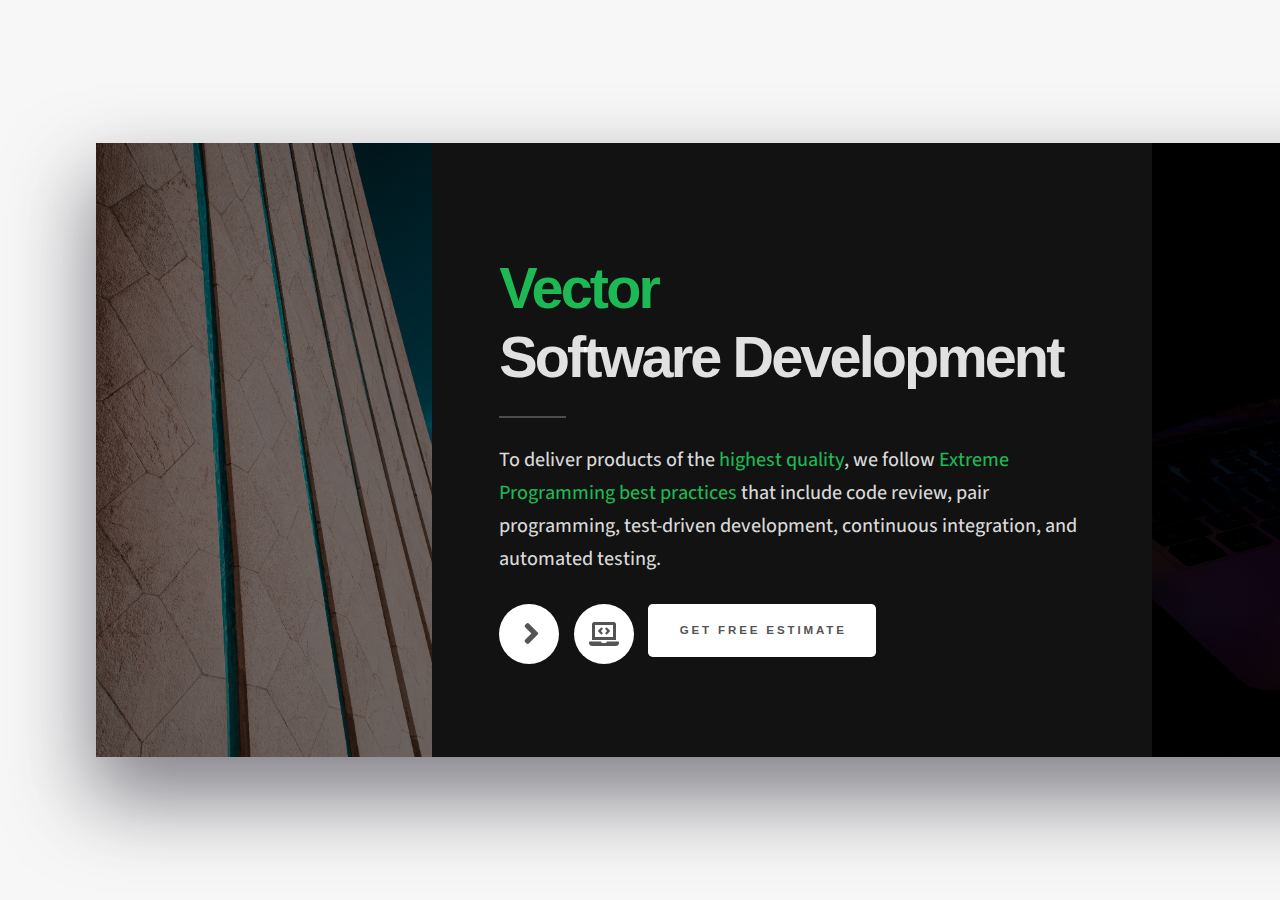
==== index.html @ fbe401bc "logo" ====
<!DOCTYPE html>

<html>
  <head>
    <title id="top">Vector</title>
   
    <meta charset="utf-8" />
    <meta
      name="viewport"
      content="width=device-width, initial-scale=1, user-scalable=no"
    />
    <link rel="stylesheet" href="assets/css/main.css" />
    <noscript
      ><link rel="stylesheet" href="assets/css/noscript.css"
    /></noscript>
  <link rel="icon" href="logo.svg" type="image/x-icon">
  </head>
  <body class="is-preload">
    <!-- Page Wrapper -->
    <div id="page-wrapper">
      <!-- Wrapper -->
      <div id="wrapper">
        <!-- Panel (Banner) -->
        <section class="panel banner right">
          <div class="content color0 span-3-75">
            <h1 class="major">
              <span style="color: var(--color-primary)">Vector</br></span>
              Software Development</span>
            </h1>

            <p>
             
      
            
              To deliver products of the
              <span style="color: var(--color-primary)">highest quality</span>,
              we follow
              <span style="color: var(--color-primary)"
                >Extreme Programming best practices</span
              >
              that include code review, pair programming, test-driven
              development, continuous integration, and automated testing.
           
            </p>
            <ul class="actions">
              <li>
                <a
                  href="#first"
                  class="button primary color1 circle icon solid fa-angle-right"
                  >Next</a
                >
              </li>
              <li>
                <a
                  href="#projects"
                  class="button primary color1 circle icon solid fas fa-laptop-code"
                  >works</a
                >
              </li>
              <li>
                <a href="#contact" class="button primary color1 circle"
                  >get free estimate</a
                >
              </li>
            </ul>
          </div>
          <div class="image filtered span-1-75" data-position="25% 25%">
            <img src="images/pic01.jpg" alt="" />
          </div>
        </section>

        <section class="panel spotlight small center">
          <div class="content span-7">
            <h2 class="major">Fast development</h2>
            <p>
              React, with its
              <span style="color: var(--color-primary)"
                >powerful composition model</span
              >, allows us to reuse code for our applications. We create diverse
              and reusable components and assemble existing ones in various
              combinations. This strategy reduces software development time,
              making it
              <span style="color: var(--color-primary)"
                >faster and more affordable </span
              >to release a web application.
            </p>
          </div>
          <div
            class="image filtered tinted darkened"
            data-position="center left"
          >
            <img src="images/pic02.jpg" alt="" />
          </div>
        </section>
        <span id="first"></span>
        <!-- Panel -->
        <section class="panel color1">
          <div class="intro joined">
            <h2 class="major">Custom UI Components & React libraries</h2>
            <p>
              We make the most of React’s component-based structure and reuse
              components where possible. From buttons, checkboxes, and dropdown
              menus to libraries and root components, we build React libraries
              and UI components for faster development and easier codebase
              maintenance.
            </p>
          </div>
          <div class="inner">
            <ul class="grid-icons three connected">
              <li>
                <span class="icon fa-gem"
                  ><span class="label">Lorem</span></span
                >
              </li>
              <li>
                <span class="icon solid fa-camera-retro"
                  ><span class="label">Ipsum</span></span
                >
              </li>
              <li>
                <span class="icon solid fa-cog"
                  ><span class="label">Dolor</span></span
                >
              </li>
              <li>
                <span class="icon solid fa-paper-plane"
                  ><span class="label">Sit</span></span
                >
              </li>
              <li>
                <span class="icon solid fa-chart-bar"
                  ><span class="label">Amet</span></span
                >
              </li>
              <li>
                <span class="icon solid fa-code"
                  ><span class="label">Nullam</span></span
                >
              </li>
            </ul>
          </div>
        </section>
        <!-- Panel (Spotlight) -->
        <section class="panel spotlight medium center">
          <div class="content span-7">
            <h2 class="major">Maintenance and customization</h2>
            <p>
              React is one of the
              <span style="color: var(--color-primary)"
                >best frontend tools for building web user interfaces</span
              >. It has a component-based architecture, which means we can reuse
              code and create component libraries.
              <span style="color: var(--color-primary)"
                >This saves significant time and money on web development.</span
              >
            </p>
          </div>
          <div
            class="image filtered tinted darkened"
            data-position="bottom right"
          >
            <img src="images/pic03.jpg" alt="" />
          </div>
        </section>
        <!-- Panel -->
        <section class="panel" id="projects">
          <div class="intro color2">
            <h2 class="major">Recent Work</h2>
            <p>
              With years of experience as a React development agency, we can say
              that React is the best way to develop big and fast web apps. React
              allows for creating interactive UIs,
              <span style="color: var(--color-primary)"
                >smoothly updating components</span
              >, developing new features without rewriting existing code, and
              <span style="color: var(--color-primary)">
                efficiently dealing with SEO</span
              >
              thanks to server-side rendering.
            </p>
          </div>
          <div class="gallery">
            <a
            href="/projectES.html"

              class="image filtered  span-2-5"
              data-position="top"
              style="border:solid 1px var(--color-primary)"
              ><img src="images/gallery/fulls/elec1.png" alt=""
            /></a>
            <a
            href="/projectNA.html"

              class="image filtered span-2-5"
              data-position="right"
              style="border:solid 1px var(--color-primary)"
              ><img src="images/gallery/fulls/nadlan1.png" alt=""
            /></a>
            <a
              href="/projectFW.html"
              class="image filtered span-2-5"
              data-position="left"
              style="border:solid 1px var(--color-primary)"

              ><img src="images/gallery/fulls/fastway2.png" alt=""
            /></a>
            <a
            href="/projectSG.html"
              class="image filtered  span-2-5"
              data-position="center"
              style="border:solid 1px var(--color-primary)"

              ><img src="images/gallery/fulls/sadgroup1.png" alt=""
            /></a>
          </div>
        </section>

        <!-- Panel -->
        <section class="panel color4-alt" id="contact">
          <div class="intro color4">
            <h2 class="major">Contact</h2>
            <p>
              Are you looking for a team to upgrade your app? Or do you need
              extensive maintenance, support, and consulting services?
              <span style="color: var(--color-primary)"
                >We can help you in either case</span
              >, we provide affordable maintenance, so you can count on ongoing
              support, enhancements, upgrades, and technical improvements to
              your product. All our clients receive support services after the
              first release.
            </p>
          </div>
          <div class="inner columns divided">
            <div class="span-3-25">
              <form action="https://formsubmit.co/vector.development@protonmail.com"
              method="POST">
                <div class="fields">
                  <div class="field half">
                    <label for="name">Name</label>
                    <input type="text" name="name" id="name" />
                  </div>
                  <div class="field half">
                    <label for="email">Email</label>
                    <input type="email" name="email" id="email" />
                  </div>
                  <div class="field half">
                    <label for="phone">Phone / WhatsApp / Telegram Number(optional)</label>
                    <input type="text" name="phone" id="phone" />
                  </div>
                  <div class="field">
                    <label for="message">Tell us about your project</label>
                    <textarea name="message" id="message" rows="4"></textarea>
                  </div>
                </div>
                <ul class="actions">
                  <li>
                    <input
                      type="submit"
                      value="Send Message"
                      class="button primary"
                    />
                  </li>
                </ul>
              </form>
            </div>
            <div class="span-1-5">
              <ul class="contact-icons color1">
                <li class="icon brands fa-twitter">
                  <a href="#">@vectorSD-tld</a>
                </li>
                <li class="icon brands fa-facebook-f">
                  <a href="#">facebook.com/vectorSD</a>
                </li>
                <li class="icon brands fa-snapchat-ghost">
                  <a href="#">@vectorSD-tld</a>
                </li>
                <li class="icon brands fa-instagram">
                  <a href="#">@vectorSD-tld</a>
                </li>
                <li class="icon brands fa-medium-m">
                  <a href="#">medium.com/vectorSD</a>
                </li>
              </ul>
            </div>
          </div>
        </section>

        <!-- Copyright -->
        <div class="copyright">&copy; Vector Design: <a href="/">VSD</a>.</div>

        <a
          href="#top"
          id="go-to-top-btn"
          style="margin: auto 20px"
          class="button primary color1 circle icon solid fas fa-fast-backward"
          >UP</a
        >
      </div>
    </div>

    <!-- Scripts -->
    <script type="text/javascript" src=
    "https://translate.google.com/translate_a/element.js?
          cb=googleTranslateElementInit">
      </script> 
    <script src="assets/js/jquery.min.js"></script>
    <script src="assets/js/browser.min.js"></script>
    <script src="assets/js/breakpoints.min.js"></script>
    <script src="assets/js/main.js"></script>
    
 
  </body>
</html>
---- assets/css/main.css ----
@import url(fontawesome-all.min.css);
@import url("https://fonts.googleapis.com/css?family=Source+Sans+Pro:300,400,300i,400i");

/* COLOR SCHEME */
:root {
  /* ORIGINAL COLORS
  --color-primary: #e1b7b4;
  --color-secondary: #726193;
  --color-accent-1: #e37b7c;
  --color-accent-2: #353865;
  --color-accent-3: #ffd900;
  --color-accent-4: #323459;
  --color-white: rgb(247, 247, 247);
  --color-dark: #2e2b37; */

  --color-primary: rgb(29, 185, 84);
  --color-secondary: rgb(84, 84, 84);
  --color-accent-1: rgb(33, 33, 33);
  --color-accent-2: #1db954;
  --color-accent-3: #000000;
  --color-accent-4: rgb(83, 83, 83);
  --color-white: rgb(247, 247, 247);
  --color-dark: #121212;

  /* --color-bright: rgb(247, 247, 247); */
  /* --color-light-bright: rgb(247, 247, 247); */

  /* --color-light-dark: rgb(122, 122, 122); */
  /* --color-black: #222; */

  /* --font-family: "Slabo 27px", serif; */
}

html,
body,
div,
span,
applet,
object,
iframe,
h1,
h2,
h3,
h4,
h5,
h6,
p,
blockquote,
pre,
a,
abbr,
acronym,
address,
big,
cite,
code,
del,
dfn,
em,
img,
ins,
kbd,
q,
s,
samp,
small,
strike,
strong,
sub,
sup,
tt,
var,
b,
u,
i,
center,
dl,
dt,
dd,
ol,
ul,
li,
fieldset,
form,
label,
legend,
table,
caption,
tbody,
tfoot,
thead,
tr,
th,
td,
article,
aside,
canvas,
details,
embed,
figure,
figcaption,
footer,
header,
hgroup,
menu,
nav,
output,
ruby,
section,
summary,
time,
mark,
audio,
video {
  margin: 0;
  padding: 0;
  border: 0;
  font-size: 10%;
  font: inherit;
  vertical-align: baseline;
}

article,
aside,
details,
figcaption,
figure,
footer,
header,
hgroup,
menu,
nav,
section {
  display: block;
}

body {
  line-height: 1;
}

ol,
ul {
  list-style: none;
}

blockquote,
q {
  quotes: none;
}

blockquote:before,
blockquote:after,
q:before,
q:after {
  content: "";
  content: none;
}

table {
  border-collapse: collapse;
  border-spacing: 0;
}

body {
  -webkit-text-size-adjust: none;
}

mark {
  background-color: transparent;
  color: inherit;
}

input::-moz-focus-inner {
  border: 0;
  padding: 0;
}

input,
select,
textarea {
  -moz-appearance: none;
  -webkit-appearance: none;
  -ms-appearance: none;
  appearance: none;
}

/* Page */

@-moz-keyframes load-spinner {
  0% {
    -moz-transform: rotate(0deg);
    -webkit-transform: rotate(0deg);
    -ms-transform: rotate(0deg);
    transform: rotate(0deg);
  }

  100% {
    -moz-transform: rotate(360deg);
    -webkit-transform: rotate(360deg);
    -ms-transform: rotate(360deg);
    transform: rotate(360deg);
  }
}

@-webkit-keyframes load-spinner {
  0% {
    -moz-transform: rotate(0deg);
    -webkit-transform: rotate(0deg);
    -ms-transform: rotate(0deg);
    transform: rotate(0deg);
  }

  100% {
    -moz-transform: rotate(360deg);
    -webkit-transform: rotate(360deg);
    -ms-transform: rotate(360deg);
    transform: rotate(360deg);
  }
}

@-ms-keyframes load-spinner {
  0% {
    -moz-transform: rotate(0deg);
    -webkit-transform: rotate(0deg);
    -ms-transform: rotate(0deg);
    transform: rotate(0deg);
  }

  100% {
    -moz-transform: rotate(360deg);
    -webkit-transform: rotate(360deg);
    -ms-transform: rotate(360deg);
    transform: rotate(360deg);
  }
}

@keyframes load-spinner {
  0% {
    -moz-transform: rotate(0deg);
    -webkit-transform: rotate(0deg);
    -ms-transform: rotate(0deg);
    transform: rotate(0deg);
  }

  100% {
    -moz-transform: rotate(360deg);
    -webkit-transform: rotate(360deg);
    -ms-transform: rotate(360deg);
    transform: rotate(360deg);
  }
}

@-ms-viewport {
  width: device-width;
}

html {
  width: 100%;
  height: 100%;
}

html {
  box-sizing: border-box;
}

*,
*:before,
*:after {
  box-sizing: inherit;
}

body {
  display: -moz-flex;
  display: -webkit-flex;
  display: -ms-flex;
  display: flex;
  -moz-align-items: center;
  -webkit-align-items: center;
  -ms-align-items: center;
  align-items: center;
  -moz-justify-content: -moz-flex-start;
  -webkit-justify-content: -webkit-flex-start;
  -ms-justify-content: -ms-flex-start;
  justify-content: flex-start;
  -ms-overflow-style: scrollbar;
  width: 100%;
  height: 100%;
  min-height: 30rem;
  overflow: hidden;
}

body:before {
  -moz-animation: load-spinner 1s infinite linear;
  -webkit-animation: load-spinner 1s infinite linear;
  -ms-animation: load-spinner 1s infinite linear;
  animation: load-spinner 1s infinite linear;
  -moz-transition: opacity 0.25s ease;
  -webkit-transition: opacity 0.25s ease;
  -ms-transition: opacity 0.25s ease;
  transition: opacity 0.25s ease;
  -moz-transition-delay: 0s;
  -webkit-transition-delay: 0s;
  -ms-transition-delay: 0s;
  transition-delay: 0s;
  pointer-events: none;
  content: "";
  display: block;
  position: absolute;
  top: 50%;
  left: 50%;
  width: 4rem;
  height: 4rem;
  margin: -2rem 0 0 -2rem;
  background-image: url("data:image/svg+xml;charset=utf8,%3Csvg xmlns='http://www.w3.org/2000/svg' xmlns:xlink='http://www.w3.org/1999/xlink' width='96px' height='96px' viewBox='0 0 96 96' zoomAndPan='disable'%3E%3Cstyle%3Ecircle %7Bfill: transparent%3B stroke: %232e2b37%3B stroke-width: 1.5px%3B %7D%3C/style%3E%3Cdefs%3E%3CclipPath id='corner'%3E%3Cpolygon points='0,0 48,0 48,48 96,48 96,96 0,96' /%3E%3C/clipPath%3E%3C/defs%3E%3Cg clip-path='url(%23corner)'%3E%3Ccircle cx='48' cy='48' r='32'/%3E%3C/g%3E%3C/svg%3E");
  background-position: center;
  background-repeat: no-repeat;
  background-size: 4rem;
  opacity: 0;
}

body:after {
  pointer-events: none;
  content: "";
  display: block;
  position: fixed;
  top: 0;
  left: 0;
  width: 100%;
  height: 100%;
  z-index: -1;
  background-attachment: fixed;
  /* background: linear-gradient(#f9f9fa, #ffffff); */
  background: linear-gradient(var(--color-white), var(--color-white));
  background-size: cover;
}

body.is-preload *,
body.is-preload *:before,
body.is-preload *:after {
  -moz-animation: none !important;
  -webkit-animation: none !important;
  -ms-animation: none !important;
  animation: none !important;
  -moz-transition: none !important;
  -webkit-transition: none !important;
  -ms-transition: none !important;
  transition: none !important;
}

body.is-preload:before {
  -moz-transition: opacity 1s ease;
  -webkit-transition: opacity 1s ease;
  -ms-transition: opacity 1s ease;
  transition: opacity 1s ease;
  -moz-transition-delay: 0.75s;
  -webkit-transition-delay: 0.75s;
  -ms-transition-delay: 0.75s;
  transition-delay: 0.75s;
  opacity: 0.25;
}

@media screen and (max-width: 736px) {
  html {
    height: auto;
  }

  body {
    height: auto;
    overflow-x: hidden;
    overflow-y: auto;
  }
}

@media screen and (max-width: 480px) {
  html,
  body {
    min-width: 320px;
  }
}

/* Typography */

html {
  font-size: 18pt;
  font-size: 1vmax;
}

@media screen and (max-width: 1680px) {
  html {
    font-size: 12pt;
    font-size: 1.1vmax;
  }
}

@media screen and (max-width: 1280px) {
  html {
    font-size: 11pt;
    font-size: 1.5vmax;
  }
}

body,
input,
select,
textarea {
  color: rgba(255, 255, 255, 0.85);
  font-family: "Source Sans Pro", Helvetica, sans-serif;
  font-size: 1.05rem;
  font-weight: 450;
  line-height: 1.65;
}

a {
  -moz-transition: color 0.2s ease-in-out, border-bottom-color 0.2s ease-in-out;
  -webkit-transition: color 0.2s ease-in-out,
    border-bottom-color 0.2s ease-in-out;
  -ms-transition: color 0.2s ease-in-out, border-bottom-color 0.2s ease-in-out;
  transition: color 0.2s ease-in-out, border-bottom-color 0.2s ease-in-out;
  color: inherit;
  border-bottom: dotted 1px;
  text-decoration: none;
}

a:hover {
  border-bottom-color: transparent;
  color: var(--color-primary);
}

strong,
b {
  color: rgba(255, 255, 255, 0.875);
  font-weight: 400;
}

em,
i {
  font-style: italic;
}

p {
  margin: 0 0 1.5rem 0;
}

body.is-ie p {
  width: 100%;
}

h1,
h2,
h3,
h4,
h5,
h6 {
  color: rgba(255, 255, 255, 0.875);
  font-family: Arial, Helvetica, sans-serif;
  font-weight: 700;
  line-height: 1.3;
  margin: 0 0 0.75rem 0;
  letter-spacing: -0.05em;
}

h1 a,
h2 a,
h3 a,
h4 a,
h5 a,
h6 a {
  color: inherit;
  text-decoration: none;
}

h1.major,
h2.major,
h3.major {
  position: relative;
}

h1.major:after,
h2.major:after,
h3.major:after {
  content: "";
  position: absolute;
  left: 0;
  width: 3.5rem;
  height: 0.1rem;
  background-color: rgba(255, 255, 255, 0.25);
}

h1 {
  font-size: 3rem;
  line-height: 1.2;
}

h1.major {
  margin: 0 0 2.625rem 0;
}

h1.major:after {
  bottom: -1.325rem;
}

h2 {
  font-size: 1.75rem;
  line-height: 1.2;
}

h2.major {
  margin: 0 0 1.9875rem 0;
}

h2.major:after {
  bottom: -1.2rem;
}

h3 {
  font-size: 1.325rem;
}

h3.major {
  margin: 0 0 1.875rem 0;
}

h3.major:after {
  bottom: -0.75rem;
}

h4 {
  font-size: 1rem;
}

h5 {
  font-size: 0.9rem;
}

h6 {
  font-size: 0.7rem;
}

sub {
  font-size: 0.8rem;
  position: relative;
  top: 0.5rem;
}

sup {
  font-size: 0.8rem;
  position: relative;
  top: -0.5rem;
}

blockquote {
  border-left: solid 0.25rem rgba(255, 255, 255, 0.25);
  font-style: italic;
  margin: 0 0 1.5rem 0;
  padding: 0.375rem 0 0.375rem 1.5rem;
}

code {
  background: rgba(255, 255, 255, 0.075);
  border-radius: 0.25rem;
  font-family: "Courier New", monospace;
  font-size: 0.8rem;
  margin: 0 0.25rem;
  padding: 0.25rem 0.65rem;
}

pre {
  -webkit-overflow-scrolling: touch;
  font-family: "Courier New", monospace;
  font-size: 0.8rem;
  margin: 0 0 1.5rem 0;
  white-space: pre-wrap;
}

pre code {
  display: block;
  line-height: 1.625;
  padding: 1rem 1.5rem;
  overflow-x: auto;
  margin: 0;
}

hr {
  border: 0;
  border-bottom: solid 2px rgba(255, 255, 255, 0.25);
  margin: 1.875rem 0;
}

.align-left {
  text-align: left;
}

.align-center {
  text-align: center;
}

.align-right {
  text-align: right;
}

@media screen and (max-width: 736px) {
  html {
    font-size: 12pt;
  }

  h1 {
    font-size: 2.25rem;
    line-height: 1.2;
  }

  h1.major {
    margin: 0 0 2.625rem 0;
  }

  h1.major:after {
    bottom: -1.325rem;
  }

  h2 {
    font-size: 1.5rem;
    line-height: 1.2;
  }

  h2.major {
    margin: 0 0 1.9875rem 0;
  }

  h2.major:after {
    bottom: -1.2rem;
  }

  h3 {
    font-size: 1rem;
  }

  h3.major {
    margin: 0 0 1.875rem 0;
  }

  h3.major:after {
    bottom: -0.75rem;
  }

  h4 {
    font-size: 1rem;
  }

  h5 {
    font-size: 0.9rem;
  }

  h6 {
    font-size: 0.7rem;
  }

  h1 br,
  h2 br,
  h3 br,
  h4 br,
  h5 br,
  h6 br {
    display: none;
  }
}

@media screen and (max-width: 360px) {
  html {
    font-size: 11pt;
  }
}

/* Form */

form {
  margin: 0 0 1.5rem 0;
}

form > :last-child {
  margin-bottom: 0;
}

form > .fields {
  display: -moz-flex;
  display: -webkit-flex;
  display: -ms-flex;
  display: flex;
  -moz-flex-wrap: wrap;
  -webkit-flex-wrap: wrap;
  -ms-flex-wrap: wrap;
  flex-wrap: wrap;
  width: calc(100% + 3rem);
  margin: -1.5rem 0 1.5rem -1.5rem;
}

form > .fields > .field {
  -moz-flex-grow: 0;
  -webkit-flex-grow: 0;
  -ms-flex-grow: 0;
  flex-grow: 0;
  -moz-flex-shrink: 0;
  -webkit-flex-shrink: 0;
  -ms-flex-shrink: 0;
  flex-shrink: 0;
  padding: 1.5rem 0 0 1.5rem;
  width: calc(100% - 1.5rem);
}

form > .fields > .field.half {
  width: calc(50% - 0.75rem);
}

form > .fields > .field.third {
  width: calc(100% / 3 - 0.5rem);
}

form > .fields > .field.quarter {
  width: calc(25% - 0.375rem);
}

@media screen and (max-width: 736px) {
  form > .fields {
    width: calc(100% + 2.25rem);
    margin: -1.125rem 0 1.5rem -1.125rem;
  }

  form > .fields > .field {
    padding: 1.125rem 0 0 1.125rem;
    width: calc(100% - 1.125rem);
  }

  form > .fields > .field.half {
    width: calc(100% - 1.125rem);
  }

  form > .fields > .field.third {
    width: calc(100% - 1.125rem);
  }

  form > .fields > .field.quarter {
    width: calc(100% - 1.125rem);
  }
}

label {
  color: rgba(255, 255, 255, 0.875);
  display: block;
  font-family: Arial, Helvetica, sans-serif;
  font-size: 0.8rem;
  font-weight: 700;
  margin: 0 0 0.4875rem 0;
}

input[type="text"],
input[type="password"],
input[type="email"],
input[type="tel"],
select,
textarea {
  -moz-appearance: none;
  -webkit-appearance: none;
  -ms-appearance: none;
  appearance: none;
  background: transparent;
  border: solid 2px rgba(255, 255, 255, 0.25);
  border-radius: 0.25rem;
  color: inherit;
  display: block;
  outline: 0;
  padding: 0 0.75rem;
  text-decoration: none;
  width: 100%;
}

input[type="text"]:invalid,
input[type="password"]:invalid,
input[type="email"]:invalid,
input[type="tel"]:invalid,
select:invalid,
textarea:invalid {
  box-shadow: none;
}

input[type="text"]:focus,
input[type="password"]:focus,
input[type="email"]:focus,
input[type="tel"]:focus,
select:focus,
textarea:focus {
  border-color: var(--color-primary);
}

option {
  background-color: rgba(255, 255, 255, 0.875);
  color: var(--color-dark);
}

select {
  background-image: url("data:image/svg+xml;charset=utf8,%3Csvg xmlns='http://www.w3.org/2000/svg' width='40' height='40' preserveAspectRatio='none' viewBox='0 0 40 40'%3E%3Cpath d='M9.4,12.3l10.4,10.4l10.4-10.4c0.2-0.2,0.5-0.4,0.9-0.4c0.3,0,0.6,0.1,0.9,0.4l3.3,3.3c0.2,0.2,0.4,0.5,0.4,0.9 c0,0.4-0.1,0.6-0.4,0.9L20.7,31.9c-0.2,0.2-0.5,0.4-0.9,0.4c-0.3,0-0.6-0.1-0.9-0.4L4.3,17.3c-0.2-0.2-0.4-0.5-0.4-0.9 c0-0.4,0.1-0.6,0.4-0.9l3.3-3.3c0.2-0.2,0.5-0.4,0.9-0.4S9.1,12.1,9.4,12.3z' fill='rgba(255, 255, 255, 0.25)' /%3E%3C/svg%3E");
  background-size: 1.25rem;
  background-repeat: no-repeat;
  background-position: calc(100% - 1rem) center;
  height: 2.5rem;
  padding-right: 2.5rem;
  text-overflow: ellipsis;
}

select option {
  color: rgba(255, 255, 255, 0.875);
  background: var(--color-dark);
}

select:focus::-ms-value {
  background-color: transparent;
}

select::-ms-expand {
  display: none;
}

input[type="text"],
input[type="password"],
input[type="email"],
select {
  height: 2.5rem;
}

textarea {
  padding: 0.75rem 1rem;
}

input[type="checkbox"],
input[type="radio"] {
  -moz-appearance: none;
  -webkit-appearance: none;
  -ms-appearance: none;
  appearance: none;
  display: block;
  float: left;
  margin-right: -2rem;
  opacity: 0;
  width: 1rem;
  z-index: -1;
}

input[type="checkbox"] + label,
input[type="radio"] + label {
  text-decoration: none;
  position: relative;
  color: rgba(255, 255, 255, 0.75);
  cursor: pointer;
  display: inline-block;
  font-size: 1rem;
  font-weight: 300;
  margin-bottom: 0;
  padding-left: 2.5rem;
  padding-right: 1rem;
}

input[type="checkbox"] + label:before,
input[type="radio"] + label:before {
  -moz-osx-font-smoothing: grayscale;
  -webkit-font-smoothing: antialiased;
  display: inline-block;
  font-style: normal;
  font-variant: normal;
  text-rendering: auto;
  line-height: 1;
  text-transform: none !important;
  font-family: "Font Awesome 5 Free";
  font-weight: 900;
}

input[type="checkbox"] + label:before,
input[type="radio"] + label:before {
  content: "";
  display: inline-block;
  font-size: 0.8rem;
  position: absolute;
  top: 0;
  left: 0;
  width: 1.6875rem;
  height: 1.6875rem;
  line-height: 1.6875rem;
  background: rgba(255, 255, 255, 0.075);
  border: solid 1px rgba(255, 255, 255, 0.25);
  border-radius: 0.25rem;
  color: var(--color-dark);
  text-align: center;
}

body.is-ie input[type="checkbox"] + label:before,
body.is-ie input[type="radio"] + label:before {
  line-height: 1.5;
}

input[type="checkbox"]:checked + label:before,
input[type="radio"]:checked + label:before {
  content: "\f00c";
  background: rgba(255, 255, 255, 0.875);
  border-color: rgba(255, 255, 255, 0.875);
}

input[type="checkbox"]:focus + label:before,
input[type="radio"]:focus + label:before {
  border-color: var(--color-primary);
  box-shadow: 0 0 0 1px var(--color-primary);
}

input[type="checkbox"]:focus:checked + label:before,
input[type="radio"]:focus:checked + label:before {
  background: var(--color-primary);
}

input[type="checkbox"].color1 + label:before,
input[type="radio"].color1 + label:before {
  color: var(--color-secondary);
}

input[type="checkbox"].color2 + label:before,
input[type="radio"].color2 + label:before {
  color: var(--color-accent-1);
}

input[type="checkbox"].color3 + label:before,
input[type="radio"].color3 + label:before {
  color: var(--color-primary);
}

input[type="checkbox"].color4 + label:before,
input[type="radio"].color4 + label:before {
  color: var(--color-accent-2);
}

input[type="checkbox"] + label:before {
  border-radius: 0.25rem;
}

input[type="radio"] + label:before {
  border-radius: 100%;
}

::-webkit-input-placeholder {
  color: rgba(255, 255, 255, 0.5) !important;
  opacity: 1;
}

:-moz-placeholder {
  color: rgba(255, 255, 255, 0.5) !important;
  opacity: 1;
}

::-moz-placeholder {
  color: rgba(255, 255, 255, 0.5) !important;
  opacity: 1;
}

:-ms-input-placeholder {
  color: rgba(255, 255, 255, 0.5) !important;
  opacity: 1;
}

/* Icon */

.icon {
  text-decoration: none;
  position: relative;
  border-bottom: none;
}

.icon:before {
  -moz-osx-font-smoothing: grayscale;
  -webkit-font-smoothing: antialiased;
  display: inline-block;
  font-style: normal;
  font-variant: normal;
  text-rendering: auto;
  line-height: 1;
  text-transform: none !important;
  font-family: "Font Awesome 5 Free";
  font-weight: 400;
}

.icon > .label {
  display: none;
}

.icon:before {
  line-height: inherit;
}

.icon.solid:before {
  font-weight: 900;
}

.icon.brands:before {
  font-family: "Font Awesome 5 Brands";
}

/* Image */

.image {
  display: inline-block;
  position: relative;
  border: 0;
}

.image.filtered:after {
  background: linear-gradient(
    45deg,
    rgba(0, 0, 0, 0.55) 25%,
    rgba(0, 0, 0, 0.55) 50%,
    rgba(0, 0, 0, 0.55)
  );
  pointer-events: none;
  content: "";
  position: absolute;
  top: 0;
  left: 0;
  width: 100%;
  height: 100%;
  opacity: 1;
  z-index: 1;
}

.image.filtered.tinted:after {
  background: linear-gradient(
    45deg,
    rgba(0, 0, 0, 0.9) 25%,
    rgba(0, 0, 0, 0.9) 50%,
    rgba(0, 0, 0, 0.9)
  );
}
.image.light-darkened :after {
  background: linear-gradient(
    45deg,
    rgba(0, 0, 0, 0.9) 25%,
    rgba(0, 0, 0, 0.9) 50%,
    rgba(0, 0, 0, 0.9)
  );
}

.image[data-position] img {
  -moz-object-fit: cover;
  -webkit-object-fit: cover;
  -ms-object-fit: cover;
  object-fit: cover;
  display: block;
  position: absolute;
  top: 0;
  left: 0;
  width: 100%;
  height: 100%;
}

.image[data-position="top left"] img {
  -moz-object-position: top left;
  -webkit-object-position: top left;
  -ms-object-position: top left;
  object-position: top left;
}

.image[data-position="top"] img {
  -moz-object-position: top;
  -webkit-object-position: top;
  -ms-object-position: top;
  object-position: top;
}

.image[data-position="top right"] img {
  -moz-object-position: top right;
  -webkit-object-position: top right;
  -ms-object-position: top right;
  object-position: top right;
}

.image[data-position="right"] img {
  -moz-object-position: right;
  -webkit-object-position: right;
  -ms-object-position: right;
  object-position: right;
}

.image[data-position="bottom right"] img {
  -moz-object-position: bottom right;
  -webkit-object-position: bottom right;
  -ms-object-position: bottom right;
  object-position: bottom right;
}

.image[data-position="bottom"] img {
  -moz-object-position: bottom;
  -webkit-object-position: bottom;
  -ms-object-position: bottom;
  object-position: bottom;
}

.image[data-position="bottom left"] img {
  -moz-object-position: bottom left;
  -webkit-object-position: bottom left;
  -ms-object-position: bottom left;
  object-position: bottom left;
}

.image[data-position="left"] img {
  -moz-object-position: left;
  -webkit-object-position: left;
  -ms-object-position: left;
  object-position: left;
}

.image[data-position="center"] img {
  -moz-object-position: center;
  -webkit-object-position: center;
  -ms-object-position: center;
  object-position: center;
}

.image[data-position="25% 25%"] img {
  -moz-object-position: 25% 25%;
  -webkit-object-position: 25% 25%;
  -ms-object-position: 25% 25%;
  object-position: 25% 25%;
}

.image[data-position="75% 25%"] img {
  -moz-object-position: 75% 25%;
  -webkit-object-position: 75% 25%;
  -ms-object-position: 75% 25%;
  object-position: 75% 25%;
}

.image[data-position="75% 75%"] img {
  -moz-object-position: 75% 75%;
  -webkit-object-position: 75% 75%;
  -ms-object-position: 75% 75%;
  object-position: 75% 75%;
}

.image[data-position="25% 75%"] img {
  -moz-object-position: 25% 75%;
  -webkit-object-position: 25% 75%;
  -ms-object-position: 25% 75%;
  object-position: 25% 75%;
}

.image img {
  display: block;
}

.image.left,
.image.right {
  max-width: 40%;
}

.image.left img,
.image.right img {
  width: 100%;
}

.image.left {
  float: left;
  padding: 0 1.5rem 1rem 0;
  top: 0.25rem;
}

.image.right {
  float: right;
  padding: 0 0 1rem 1.5rem;
  top: 0.25rem;
}

.image.fit {
  display: block;
  margin: 0 0 1.5rem 0;
  width: 100%;
}

.image.fit img {
  width: 100%;
}

.image.main {
  display: block;
  margin: 0 0 2.25rem 0;
  width: 100%;
}

.image.main img {
  width: 100%;
}

/* List */

ol {
  list-style: decimal;
  margin: 0 0 1.5rem 0;
  padding-left: 1.25rem;
}

ol li {
  padding-left: 0.25rem;
}

ul {
  list-style: disc;
  margin: 0 0 1.5rem 0;
  padding-left: 1rem;
}

ul li {
  padding-left: 0.5rem;
}

ul.alt {
  list-style: none;
  padding-left: 0;
}

ul.alt li {
  border-top: solid 1px rgba(255, 255, 255, 0.25);
  padding: 0.5rem 0;
}

ul.alt li:first-child {
  border-top: 0;
  padding-top: 0;
}

dl {
  margin: 0 0 1.5rem 0;
}

dl dt {
  display: block;
  font-weight: 400;
  margin: 0 0 0.75rem 0;
}

dl dd {
  margin-left: 1.5rem;
}

/* Actions */

ul.actions {
  display: -moz-flex;
  display: -webkit-flex;
  display: -ms-flex;
  display: flex;
  cursor: default;
  list-style: none;
  margin-left: -0.75rem;
  padding-left: 0;
}

ul.actions li {
  padding: 0 0 0 0.75rem;
  vertical-align: middle;
}

ul.actions.special {
  -moz-justify-content: center;
  -webkit-justify-content: center;
  -ms-justify-content: center;
  justify-content: center;
  width: 100%;
  margin-left: 0;
}

ul.actions.special li:first-child {
  padding-left: 0;
}

ul.actions.stacked {
  -moz-flex-direction: column;
  -webkit-flex-direction: column;
  -ms-flex-direction: column;
  flex-direction: column;
  margin-left: 0;
}

ul.actions.stacked li {
  padding: 0.975rem 0 0 0;
}

ul.actions.stacked li:first-child {
  padding-top: 0;
}

ul.actions.fit {
  width: calc(100% + 0.75rem);
}

ul.actions.fit li {
  -moz-flex-grow: 1;
  -webkit-flex-grow: 1;
  -ms-flex-grow: 1;
  flex-grow: 1;
  -moz-flex-shrink: 1;
  -webkit-flex-shrink: 1;
  -ms-flex-shrink: 1;
  flex-shrink: 1;
  width: 100%;
}

ul.actions.fit li > * {
  width: 100%;
}

ul.actions.fit.stacked {
  width: 100%;
}

/* Icons */

ul.icons {
  cursor: default;
  list-style: none;
  padding-left: 0;
}

ul.icons li {
  display: inline-block;
  padding: 0 1rem 0 0;
}

ul.icons li:last-child {
  padding-right: 0;
}

ul.icons li .icon:before {
  font-size: 1.25em;
}

/* Grid Icons */

ul.grid-icons {
  display: -moz-flex;
  display: -webkit-flex;
  display: -ms-flex;
  display: flex;
  -moz-flex-wrap: wrap;
  -webkit-flex-wrap: wrap;
  -ms-flex-wrap: wrap;
  flex-wrap: wrap;
  -moz-justify-content: center;
  -webkit-justify-content: center;
  -ms-justify-content: center;
  justify-content: center;
  list-style: none;
  margin: 0 0 1.5rem 0;
  padding-left: 0;
}

ul.grid-icons .icon {
  display: block;
  position: relative;
  width: 100%;
  text-align: center;
}

ul.grid-icons .icon:before {
  display: block;
  width: 6rem;
  height: 6rem;
  line-height: 6rem;
  border-radius: 6rem;
  box-shadow: inset 0 0 0 2px rgba(255, 255, 255, 0.25);
  font-size: 2.5rem;
  margin: 0 auto;
  text-align: center;
}

body.is-ie ul.grid-icons .icon:before {
  line-height: 2.375;
}

ul.grid-icons > li {
  -moz-flex-grow: 0;
  -webkit-flex-grow: 0;
  -ms-flex-grow: 0;
  flex-grow: 0;
  -moz-flex-shrink: 0;
  -webkit-flex-shrink: 0;
  -ms-flex-shrink: 0;
  flex-shrink: 0;
  position: relative;
  margin: 1.5rem 0 0 1.5rem;
  padding-left: 0;
}

ul.grid-icons.connected > li:before {
  content: "";
  display: block;
  position: absolute;
  width: 1.5rem;
  height: 2px;
  top: 50%;
  left: -1.5rem;
  background-color: rgba(255, 255, 255, 0.25);
}

ul.grid-icons.connected > li:after {
  content: "";
  display: block;
  position: absolute;
  width: 2px;
  height: 1.5rem;
  top: -1.5rem;
  left: 50%;
  background-color: rgba(255, 255, 255, 0.25);
}

ul.grid-icons.two {
  width: 14rem;
}

ul.grid-icons.two > li:nth-child(-n + 2) {
  margin-top: 0;
}

ul.grid-icons.two > li:nth-child(-n + 2):after {
  display: none;
}

ul.grid-icons.two > li:nth-child(2n - 1) {
  margin-left: 0;
}

ul.grid-icons.two > li:nth-child(2n - 1):before {
  display: none;
}

ul.grid-icons.three {
  width: 21.5rem;
}

ul.grid-icons.three > li:nth-child(-n + 3) {
  margin-top: 0;
}

ul.grid-icons.three > li:nth-child(-n + 3):after {
  display: none;
}

ul.grid-icons.three > li:nth-child(3n - 2) {
  margin-left: 0;
}

ul.grid-icons.three > li:nth-child(3n - 2):before {
  display: none;
}

ul.grid-icons.four {
  width: 29rem;
}

ul.grid-icons.four > li:nth-child(-n + 4) {
  margin-top: 0;
}

ul.grid-icons.four > li:nth-child(-n + 4):after {
  display: none;
}

ul.grid-icons.four > li:nth-child(4n - 3) {
  margin-left: 0;
}

ul.grid-icons.four > li:nth-child(4n - 3):before {
  display: none;
}

@media screen and (max-width: 736px) {
  ul.grid-icons {
    -moz-justify-content: -moz-flex-start;
    -webkit-justify-content: -webkit-flex-start;
    -ms-justify-content: -ms-flex-start;
    justify-content: flex-start;
    width: 100% !important;
    margin: -1rem 0 1.5rem -1rem;
  }

  ul.grid-icons .icon:before {
    width: 4.5rem;
    height: 4.5rem;
    line-height: 4.5rem;
    font-size: 1.75rem;
  }

  ul.grid-icons > li {
    margin: 1rem 0 0 1rem !important;
  }

  ul.grid-icons > li:before {
    display: none !important;
  }

  ul.grid-icons > li:after {
    display: none !important;
  }
}

/* Contact Icons */

ul.contact-icons {
  list-style: none;
  padding-left: 0;
}

ul.contact-icons > li {
  margin: 1.25rem 0 0 0;
  padding-left: 0;
}

ul.contact-icons > li:before {
  display: inline-block;
  width: 2.25rem;
  height: 2.25rem;
  line-height: 2.25rem;
  border-radius: 2.25rem;
  background-color: white;
  color: var(--color-dark);
  cursor: default;
  font-size: 1.125rem;
  margin-right: 1rem;
  text-align: center;
  vertical-align: middle;
}

body.is-ie ul.contact-icons > li:before {
  line-height: 2.125;
}

ul.contact-icons > li a {
  border-bottom: 0;
}

ul.contact-icons.color1 > li:before {
  color: var(--color-secondary);
}

ul.contact-icons.color2 > li:before {
  color: var(--color-accent-1);
}

ul.contact-icons.color3 > li:before {
  color: var(--color-primary);
}

ul.contact-icons.color4 > li:before {
  color: var(--color-accent-2);
}

/* Table */

.table-wrapper {
  -webkit-overflow-scrolling: touch;
  overflow-x: auto;
}

table {
  margin: 0 0 1.5rem 0;
  width: 100%;
}

table tbody tr {
  border: solid 1px rgba(255, 255, 255, 0.25);
  border-left: 0;
  border-right: 0;
}

table tbody tr:nth-child(2n + 1) {
  background-color: rgba(255, 255, 255, 0.075);
}

table td {
  padding: 0.75rem 0.75rem;
}

table th {
  color: rgba(255, 255, 255, 0.875);
  font-size: 0.9rem;
  font-weight: 400;
  padding: 0 0.75rem 0.75rem 0.75rem;
  text-align: left;
}

table thead {
  border-bottom: solid 2px rgba(255, 255, 255, 0.25);
}

table tfoot {
  border-top: solid 2px rgba(255, 255, 255, 0.25);
}

table.alt {
  border-collapse: separate;
}

table.alt tbody tr td {
  border: solid 1px rgba(255, 255, 255, 0.25);
  border-left-width: 0;
  border-top-width: 0;
}

table.alt tbody tr td:first-child {
  border-left-width: 1px;
}

table.alt tbody tr:first-child td {
  border-top-width: 1px;
}

table.alt thead {
  border-bottom: 0;
}

table.alt tfoot {
  border-top: 0;
}

/* Button */

input[type="submit"],
input[type="reset"],
input[type="button"],
button,
.button {
  -moz-appearance: none;
  -webkit-appearance: none;
  -ms-appearance: none;
  appearance: none;
  -moz-transition: background-color 0.2s ease-in-out,
    box-shadow 0.2s ease-in-out, color 0.2s ease-in-out;
  -webkit-transition: background-color 0.2s ease-in-out,
    box-shadow 0.2s ease-in-out, color 0.2s ease-in-out;
  -ms-transition: background-color 0.2s ease-in-out, box-shadow 0.2s ease-in-out,
    color 0.2s ease-in-out;
  transition: background-color 0.2s ease-in-out, box-shadow 0.2s ease-in-out,
    color 0.2s ease-in-out;
  background-color: transparent;
  border: 0;
  border-radius: 0.25rem;
  box-shadow: inset 0 0 0 2px rgba(255, 255, 255, 0.25);
  color: rgba(255, 255, 255, 0.875) !important;
  cursor: pointer;
  display: inline-block;
  font-family: Helvetica, sans-serif;
  font-size: 0.6rem;
  font-weight: 700;
  height: 2.75rem;
  letter-spacing: 0.15rem;
  line-height: 2.75rem;
  padding: 0 1.5rem 0 1.65rem;
  text-align: center;
  text-decoration: none;
  text-transform: uppercase;
  white-space: nowrap;
}

input[type="submit"]:hover,
input[type="reset"]:hover,
input[type="button"]:hover,
button:hover,
.button:hover {
  box-shadow: inset 0 0 0 2px var(--color-primary);
  color: var(--color-primary) !important;
}

input[type="submit"]:active,
input[type="reset"]:active,
input[type="button"]:active,
button:active,
.button:active {
  background-color: rgba(255, 228, 180, 0.125);
}

input[type="submit"].icon:before,
input[type="reset"].icon:before,
input[type="button"].icon:before,
button.icon:before,
.button.icon:before {
  display: inline-block;
  position: relative;
  top: -0.075rem;
  vertical-align: middle;
  font-size: 0.8rem;
  margin: 0 0.375rem 0 -0.325rem;
}

input[type="submit"].icon.circle,
input[type="reset"].icon.circle,
input[type="button"].icon.circle,
button.icon.circle,
.button.icon.circle {
  position: relative;
  width: 3.125rem;
  height: 3.125rem;
  line-height: 3.125rem;
  text-indent: 3.125rem;
  border-radius: 100%;
  overflow: hidden;
  padding: 0;
  letter-spacing: 0;
}

input[type="submit"].icon.circle:before,
input[type="reset"].icon.circle:before,
input[type="button"].icon.circle:before,
button.icon.circle:before,
.button.icon.circle:before {
  display: block;
  position: absolute;
  top: 0;
  left: 0;
  width: inherit;
  height: inherit;
  font-size: 1.25rem;
  line-height: inherit;
  margin: 0;
  text-indent: 0;
}

input[type="submit"].icon.circle.fa-angle-left:before,
input[type="reset"].icon.circle.fa-angle-left:before,
input[type="button"].icon.circle.fa-angle-left:before,
button.icon.circle.fa-angle-left:before,
.button.icon.circle.fa-angle-left:before {
  position: relative;
  left: -0.1rem;
  font-size: 1.75rem;
}

input[type="submit"].icon.circle.fa-angle-right:before,
input[type="reset"].icon.circle.fa-angle-right:before,
input[type="button"].icon.circle.fa-angle-right:before,
button.icon.circle.fa-angle-right:before,
.button.icon.circle.fa-angle-right:before {
  position: relative;
  left: 0.1rem;
  font-size: 1.75rem;
}

input[type="submit"].fit,
input[type="reset"].fit,
input[type="button"].fit,
button.fit,
.button.fit {
  width: 100%;
}

input[type="submit"].small,
input[type="reset"].small,
input[type="button"].small,
button.small,
.button.small {
  font-size: 0.4rem;
  height: 1.875rem;
  line-height: 1.875rem;
  padding: 0 1.25rem 0 1.4rem;
}

input[type="submit"].large,
input[type="reset"].large,
input[type="button"].large,
button.large,
.button.large {
  font-size: 0.8rem;
  height: 3.3125rem;
  line-height: 3.3125rem;
  padding: 0 2rem 0 2.15rem;
}

input[type="submit"].primary,
input[type="reset"].primary,
input[type="button"].primary,
button.primary,
.button.primary {
  background-color: white;
  box-shadow: none;
  color: var(--color-dark) !important;
}

input[type="submit"].primary.color1,
input[type="reset"].primary.color1,
input[type="button"].primary.color1,
button.primary.color1,
.button.primary.color1 {
  color: var(--color-secondary) !important;
}

input[type="submit"].primary.color2,
input[type="reset"].primary.color2,
input[type="button"].primary.color2,
button.primary.color2,
.button.primary.color2 {
  color: var(--color-accent-1) !important;
}

input[type="submit"].primary.color3,
input[type="reset"].primary.color3,
input[type="button"].primary.color3,
button.primary.color3,
.button.primary.color3 {
  color: var(--color-primary) !important;
}

input[type="submit"].primary.color4,
input[type="reset"].primary.color4,
input[type="button"].primary.color4,
button.primary.color4,
.button.primary.color4 {
  color: var(--color-accent-2) !important;
}

input[type="submit"].primary:hover,
input[type="reset"].primary:hover,
input[type="button"].primary:hover,
button.primary:hover,
.button.primary:hover {
  background-color: var(--color-primary);
}

input[type="submit"].primary:active,
input[type="reset"].primary:active,
input[type="button"].primary:active,
button.primary:active,
.button.primary:active {
  background-color: var(--color-primary);
}

input[type="submit"].disabled,
input[type="submit"]:disabled,
input[type="reset"].disabled,
input[type="reset"]:disabled,
input[type="button"].disabled,
input[type="button"]:disabled,
button.disabled,
button:disabled,
.button.disabled,
.button:disabled {
  pointer-events: none;
  cursor: default;
  opacity: 0.5;
}

/* Gallery */

@-moz-keyframes gallery-modal-spinner {
  0% {
    -moz-transform: rotate(0deg);
    -webkit-transform: rotate(0deg);
    -ms-transform: rotate(0deg);
    transform: rotate(0deg);
  }

  100% {
    -moz-transform: rotate(360deg);
    -webkit-transform: rotate(360deg);
    -ms-transform: rotate(360deg);
    transform: rotate(360deg);
  }
}

@-webkit-keyframes gallery-modal-spinner {
  0% {
    -moz-transform: rotate(0deg);
    -webkit-transform: rotate(0deg);
    -ms-transform: rotate(0deg);
    transform: rotate(0deg);
  }

  100% {
    -moz-transform: rotate(360deg);
    -webkit-transform: rotate(360deg);
    -ms-transform: rotate(360deg);
    transform: rotate(360deg);
  }
}

@-ms-keyframes gallery-modal-spinner {
  0% {
    -moz-transform: rotate(0deg);
    -webkit-transform: rotate(0deg);
    -ms-transform: rotate(0deg);
    transform: rotate(0deg);
  }

  100% {
    -moz-transform: rotate(360deg);
    -webkit-transform: rotate(360deg);
    -ms-transform: rotate(360deg);
    transform: rotate(360deg);
  }
}

@keyframes gallery-modal-spinner {
  0% {
    -moz-transform: rotate(0deg);
    -webkit-transform: rotate(0deg);
    -ms-transform: rotate(0deg);
    transform: rotate(0deg);
  }

  100% {
    -moz-transform: rotate(360deg);
    -webkit-transform: rotate(360deg);
    -ms-transform: rotate(360deg);
    transform: rotate(360deg);
  }
}

.gallery {
  -moz-align-items: -moz-stretch;
  -webkit-align-items: -webkit-stretch;
  -ms-align-items: -ms-stretch;
  align-items: stretch;
  display: -moz-flex;
  display: -webkit-flex;
  display: -ms-flex;
  display: flex;
  height: 100%;
}

.gallery > * {
  width: 20rem;
  height: 100%;
}

.gallery .image {
  display: block;
  position: relative;
  border-bottom: 0;
  overflow: hidden;
}

.gallery .image img {
  -moz-transition: -moz-transform 0.2s ease-in-out;
  -webkit-transition: -webkit-transform 0.2s ease-in-out;
  -ms-transition: -ms-transform 0.2s ease-in-out;
  transition: transform 0.2s ease-in-out;
}

.gallery .image:after {
  -moz-transition: opacity 0.2s ease-in-out;
  -webkit-transition: opacity 0.2s ease-in-out;
  -ms-transition: opacity 0.2s ease-in-out;
  transition: opacity 0.2s ease-in-out;
}

.gallery .image:hover img {
  -moz-transform: scale(1.025);
  -webkit-transform: scale(1.025);
  -ms-transform: scale(1.025);
  transform: scale(1.025);
}

.gallery .image:hover:after {
  opacity: 0;
}

.gallery .group {
  display: -moz-flex;
  display: -webkit-flex;
  display: -ms-flex;
  display: flex;
  -moz-flex-wrap: wrap;
  -webkit-flex-wrap: wrap;
  -ms-flex-wrap: wrap;
  flex-wrap: wrap;
}

.gallery .group > * {
  height: 50%;
}

.gallery .modal {
  display: -moz-flex;
  display: -webkit-flex;
  display: -ms-flex;
  display: flex;
  -moz-align-items: center;
  -webkit-align-items: center;
  -ms-align-items: center;
  align-items: center;
  -moz-justify-content: center;
  -webkit-justify-content: center;
  -ms-justify-content: center;
  justify-content: center;
  pointer-events: none;
  -moz-user-select: none;
  -webkit-user-select: none;
  -ms-user-select: none;
  user-select: none;
  -moz-transition: opacity 0.5s ease, visibility 0.5s, z-index 0.5s;
  -webkit-transition: opacity 0.5s ease, visibility 0.5s, z-index 0.5s;
  -ms-transition: opacity 0.5s ease, visibility 0.5s, z-index 0.5s;
  transition: opacity 0.5s ease, visibility 0.5s, z-index 0.5s;
  -webkit-tap-highlight-color: rgba(0, 0, 0, 0);
  position: fixed;
  top: 0;
  left: 0;
  width: 100%;
  height: 100%;
  background-color: rgba(46, 43, 55, 0.875);
  opacity: 0;
  outline: 0;
  visibility: none;
  z-index: 0;
}

.gallery .modal:before {
  -moz-animation: gallery-modal-spinner 1s infinite linear;
  -webkit-animation: gallery-modal-spinner 1s infinite linear;
  -ms-animation: gallery-modal-spinner 1s infinite linear;
  animation: gallery-modal-spinner 1s infinite linear;
  -moz-transition: opacity 0.25s ease;
  -webkit-transition: opacity 0.25s ease;
  -ms-transition: opacity 0.25s ease;
  transition: opacity 0.25s ease;
  -moz-transition-delay: 0.5s;
  -webkit-transition-delay: 0.5s;
  -ms-transition-delay: 0.5s;
  transition-delay: 0.5s;
  content: "";
  display: block;
  position: absolute;
  top: 50%;
  left: 50%;
  width: 4rem;
  height: 4rem;
  margin: -2rem 0 0 -2rem;
  background-image: url("data:image/svg+xml;charset=utf8,%3Csvg xmlns='http://www.w3.org/2000/svg' xmlns:xlink='http://www.w3.org/1999/xlink' width='96px' height='96px' viewBox='0 0 96 96' zoomAndPan='disable'%3E%3Cstyle%3Ecircle %7Bfill: transparent%3B stroke: rgba(255, 255, 255, 0.875)%3B stroke-width: 1.5px%3B %7D%3C/style%3E%3Cdefs%3E%3CclipPath id='corner'%3E%3Cpolygon points='0,0 48,0 48,48 96,48 96,96 0,96' /%3E%3C/clipPath%3E%3C/defs%3E%3Cg clip-path='url(%23corner)'%3E%3Ccircle cx='48' cy='48' r='32'/%3E%3C/g%3E%3C/svg%3E");
  background-position: center;
  background-repeat: no-repeat;
  background-size: 4rem;
  opacity: 0;
}

.gallery .modal:after {
  content: "";
  display: block;
  position: absolute;
  top: 0.5rem;
  right: 0.5rem;
  width: 4rem;
  height: 4rem;
  background-image: url("data:image/svg+xml;charset=utf8,%3Csvg xmlns='http://www.w3.org/2000/svg' xmlns:xlink='http://www.w3.org/1999/xlink' width='64px' height='64px' viewBox='0 0 64 64' zoomAndPan='disable'%3E%3Cstyle%3Eline %7Bstroke: rgba(255, 255, 255, 0.875)%3Bstroke-width: 1.5px%3B%7D%3C/style%3E%3Cline x1='20' y1='20' x2='44' y2='44' /%3E%3Cline x1='20' y1='44' x2='44' y2='20' /%3E%3C/svg%3E");
  background-position: center;
  background-repeat: no-repeat;
  background-size: 3rem;
  cursor: pointer;
}

.gallery .modal .inner {
  -moz-transform: translateY(0.75rem);
  -webkit-transform: translateY(0.75rem);
  -ms-transform: translateY(0.75rem);
  transform: translateY(0.75rem);
  -moz-transition: opacity 0.25s ease, -moz-transform 0.25s ease;
  -webkit-transition: opacity 0.25s ease, -webkit-transform 0.25s ease;
  -ms-transition: opacity 0.25s ease, -ms-transform 0.25s ease;
  transition: opacity 0.25s ease, transform 0.25s ease;
  opacity: 0;
}

.gallery .modal .inner img {
  display: block;
  max-width: 90vw;
  max-height: 85vh;
  box-shadow: 0 1rem 3rem 0 rgba(0, 0, 0, 0.35);
}

.gallery .modal.visible {
  pointer-events: auto;
  opacity: 1;
  visibility: visible;
  z-index: 11000;
}

.gallery .modal.visible:before {
  opacity: 1;
}

.gallery .modal.loaded .inner {
  -moz-transform: translateY(0);
  -webkit-transform: translateY(0);
  -ms-transform: translateY(0);
  transform: translateY(0);
  -moz-transition: opacity 0.5s ease, -moz-transform 0.5s ease;
  -webkit-transition: opacity 0.5s ease, -webkit-transform 0.5s ease;
  -ms-transition: opacity 0.5s ease, -ms-transform 0.5s ease;
  transition: opacity 0.5s ease, transform 0.5s ease;
  opacity: 1;
}

.gallery .modal.loaded:before {
  -moz-transition-delay: 0s;
  -webkit-transition-delay: 0s;
  -ms-transition-delay: 0s;
  transition-delay: 0s;
  opacity: 0;
}

@media screen and (max-width: 980px) {
  .gallery .modal .inner img {
    max-width: 100vw;
  }
}

@media screen and (max-width: 736px) {
  .gallery {
    -moz-flex-direction: column;
    -webkit-flex-direction: column;
    -ms-flex-direction: column;
    flex-direction: column;
    height: auto;
  }

  .gallery > * {
    height: auto;
    width: 100%;
  }

  .gallery .image {
    width: 100%;
    height: 40rem;
  }

  .gallery .group .span-0-25 {
    width: 8.33333%;
  }

  .gallery .group .span-0-5 {
    width: 16.66666%;
  }

  .gallery .group .span-0-75 {
    width: 25%;
  }

  .gallery .group .span-1 {
    width: 33.33333%;
  }

  .gallery .group .span-1-25 {
    width: 41.66666%;
  }

  .gallery .group .span-1-5 {
    width: 49.99999%;
  }

  .gallery .group .span-1-75 {
    width: 58.33333%;
  }

  .gallery .group .span-2 {
    width: 66.66666%;
  }

  .gallery .group .span-2-25 {
    width: 74.99999%;
  }

  .gallery .group .span-2-5 {
    width: 83.33332%;
  }

  .gallery .group .span-2-75 {
    width: 91.66666%;
  }

  .gallery .group .span-3 {
    width: 99.99999%;
  }

  .gallery .group .span-3-25 {
    width: 108.33332%;
  }

  .gallery .group .span-3-5 {
    width: 116.66665%;
  }

  .gallery .group .span-3-75 {
    width: 124.99999%;
  }

  .gallery .group .span-4 {
    width: 133.33332%;
  }

  .gallery .group .span-4-25 {
    width: 141.66665%;
  }

  .gallery .group .span-4-5 {
    width: 149.99998%;
  }

  .gallery .group .span-4-75 {
    width: 158.33332%;
  }

  .gallery .group .span-5 {
    /* width: 166.66665%; */
  }

  .gallery .group .span-5-25 {
    width: 174.99998%;
  }

  .gallery .group .span-5-5 {
    width: 183.33331%;
  }

  .gallery .group .span-5-75 {
    width: 191.66665%;
  }

  .gallery .group .span-6 {
    width: 199.99998%;
  }

  .gallery .group .span-6-25 {
    width: 208.33331%;
  }

  .gallery .group .span-6-5 {
    width: 216.66664%;
  }

  .gallery .group .span-6-75 {
    width: 224.99998%;
  }

  .gallery .group .span-7 {
    width: 233.33331%;
  }

  .gallery .group .span-7-25 {
    width: 241.66664%;
  }

  .gallery .group .span-7-5 {
    width: 249.99997%;
  }

  .gallery .group .span-7-75 {
    width: 258.33331%;
  }

  .gallery .group .span-8 {
    width: 266.66664%;
  }

  .gallery .group .span-8-25 {
    width: 274.99997%;
  }

  .gallery .group .span-8-5 {
    width: 283.3333%;
  }

  .gallery .group .span-8-75 {
    width: 291.66664%;
  }

  .gallery .group .span-9 {
    width: 299.99997%;
  }

  .gallery .group .span-9-25 {
    width: 308.3333%;
  }

  .gallery .group .span-9-5 {
    width: 316.66663%;
  }

  .gallery .group .span-9-75 {
    width: 324.99997%;
  }

  .gallery .group .span-10 {
    width: 333.3333%;
  }

  .gallery .group .image {
    height: 20rem;
  }
}

@media screen and (max-width: 480px) {
  .gallery .image {
    height: 30rem;
  }

  .gallery .group .image {
    height: 12.5rem;
  }
}

/* Panel */

.panel {
  display: -moz-flex;
  display: -webkit-flex;
  display: -ms-flex;
  display: flex;
  -moz-flex-grow: 0;
  -webkit-flex-grow: 0;
  -ms-flex-grow: 0;
  flex-grow: 0;
  -moz-flex-shrink: 0;
  -webkit-flex-shrink: 0;
  -ms-flex-shrink: 0;
  flex-shrink: 0;
  -moz-justify-content: center;
  -webkit-justify-content: center;
  -ms-justify-content: center;
  justify-content: center;
  -moz-align-items: -moz-stretch;
  -webkit-align-items: -webkit-stretch;
  -ms-align-items: -ms-stretch;
  align-items: stretch;
  height: 100%;
  overflow-x: hidden;
  overflow-y: auto;
}

.panel > * {
  position: relative;
  min-width: 10rem;
}

.panel > *.color0 {
  background-color: var(--color-dark);
}

.panel > *.color1 {
}

.panel > *.color2 {
  background-color: var(--color-secondary);
}

.panel > *.color3 {
  background: linear-gradient(
    45deg,
    rgba(0, 0, 0, 0.25) 25%,
    rgba(0, 0, 0, 0.25) 50%,
    rgba(0, 0, 0, 0.25)
  );
}

.panel > *.color4 {
  background: linear-gradient(
    45deg,
    rgba(0, 0, 0, 0.25) 25%,
    rgba(0, 0, 0, 0.25) 50%,
    rgba(0, 0, 0, 0.25)
  );
}

.panel > *.color1-alt {
  background: linear-gradient(
    45deg,
    rgba(0, 0, 0, 0.175) 25%,
    rgba(0, 0, 0, 0.175) 50%,
    rgba(0, 0, 0, 0.175)
  );
}

.panel > *.color2-alt {
  background: linear-gradient(
    45deg,
    rgba(0, 0, 0, 0.175) 25%,
    rgba(0, 0, 0, 0.175) 50%,
    rgba(0, 0, 0, 0.175)
  );
}

.panel > *.color3-alt {
  background: linear-gradient(
    45deg,
    rgba(0, 0, 0, 0.175) 25%,
    rgba(0, 0, 0, 0.175) 50%,
    rgba(0, 0, 0, 0.175)
  );
}

.panel > *.color4-alt {
  background: linear-gradient(
    45deg,
    rgba(0, 0, 0, 0.175) 25%,
    rgba(0, 0, 0, 0.175) 50%,
    rgba(0, 0, 0, 0.175)
  );
}

.panel > .intro {
  padding: 3.5rem 3.5rem 2rem 3.5rem;
  display: -moz-flex;
  display: -webkit-flex;
  display: -ms-flex;
  display: flex;
  -moz-flex-grow: 0;
  -webkit-flex-grow: 0;
  -ms-flex-grow: 0;
  flex-grow: 0;
  -moz-flex-shrink: 0;
  -webkit-flex-shrink: 0;
  -ms-flex-shrink: 0;
  flex-shrink: 0;
  -moz-justify-content: center;
  -webkit-justify-content: center;
  -ms-justify-content: center;
  justify-content: center;
  -moz-align-items: -moz-flex-start;
  -webkit-align-items: -webkit-flex-start;
  -ms-align-items: -ms-flex-start;
  align-items: flex-start;
  -moz-flex-direction: column;
  -webkit-flex-direction: column;
  -ms-flex-direction: column;
  flex-direction: column;
  width: 22rem;
}

.panel > .intro.joined {
  width: 18.5rem;
  padding-right: 0;
}

.panel > .intro.joined + .inner {
  padding-left: 2.625rem;
}

.panel > .inner {
  padding: 3.5rem 3.5rem 2rem 3.5rem;
  display: -moz-flex;
  display: -webkit-flex;
  display: -ms-flex;
  display: flex;
  -moz-flex-grow: 1;
  -webkit-flex-grow: 1;
  -ms-flex-grow: 1;
  flex-grow: 1;
  -moz-flex-shrink: 1;
  -webkit-flex-shrink: 1;
  -ms-flex-shrink: 1;
  flex-shrink: 1;
  -moz-justify-content: center;
  -webkit-justify-content: center;
  -ms-justify-content: center;
  justify-content: center;
  -moz-align-items: -moz-flex-start;
  -webkit-align-items: -webkit-flex-start;
  -ms-align-items: -ms-flex-start;
  align-items: flex-start;
  -moz-flex-direction: column;
  -webkit-flex-direction: column;
  -ms-flex-direction: column;
  flex-direction: column;
  position: relative;
  width: 100%;
}

.panel > .inner.columns {
  display: -moz-flex;
  display: -webkit-flex;
  display: -ms-flex;
  display: flex;
  -moz-justify-content: center;
  -webkit-justify-content: center;
  -ms-justify-content: center;
  justify-content: center;
  -moz-align-items: center;
  -webkit-align-items: center;
  -ms-align-items: center;
  align-items: center;
  -moz-flex-direction: row;
  -webkit-flex-direction: row;
  -ms-flex-direction: row;
  flex-direction: row;
}

.panel > .inner.columns > * {
  -moz-flex-grow: 0;
  -webkit-flex-grow: 0;
  -ms-flex-grow: 0;
  flex-grow: 0;
  -moz-flex-shrink: 0;
  -webkit-flex-shrink: 0;
  -ms-flex-shrink: 0;
  flex-shrink: 0;
  margin-left: 3.5rem;
}

.panel > .inner.columns > :first-child {
  margin-left: 0;
}

.panel > .inner.columns.divided > * {
  margin-left: 7rem;
}

.panel > .inner.columns.divided > *:before {
  content: "";
  position: absolute;
  top: 3.5rem;
  width: 2px;
  height: calc(100% - 7rem);
  margin-left: -3.5rem;
  background-color: rgba(255, 255, 255, 0.25);
}

.panel > .inner.columns.divided > :first-child {
  margin-left: 0;
}

.panel > .inner.columns.divided > :first-child:before {
  display: none;
}

.panel > .inner.columns.aligned {
  -moz-align-items: -moz-flex-start;
  -webkit-align-items: -webkit-flex-start;
  -ms-align-items: -ms-flex-start;
  align-items: flex-start;
}

.panel .span-0-25 {
  width: 2.5rem;
}

.panel .span-0-5 {
  width: 5rem;
}

.panel .span-0-75 {
  width: 7.5rem;
}

.panel .span-1 {
  width: 10rem;
}

.panel .span-1-25 {
  width: 12.5rem;
}

.panel .span-1-5 {
  width: 15rem;
}

.panel .span-1-75 {
  width: 17.5rem;
}

.panel .span-2 {
  width: 20rem;
}

.panel .span-2-25 {
  width: 22.5rem;
}

.panel .span-2-5 {
  width: 25rem;
}

.panel .span-2-75 {
  width: 27.5rem;
}

.panel .span-3 {
  width: 30rem;
}

.panel .span-3-25 {
  width: 32.5rem;
}

.panel .span-3-5 {
  width: 35rem;
}

.panel .span-3-75 {
  width: 37.5rem;
}

.panel .span-4 {
  width: 40rem;
}

.panel .span-4-25 {
  width: 42.5rem;
}

.panel .span-4-5 {
  width: 45rem;
}

.panel .span-4-75 {
  width: 47.5rem;
}

.panel .span-5 {
  width: 50rem;
}

.panel .span-5-25 {
  width: 52.5rem;
}

.panel .span-5-5 {
  width: 55rem;
}

.panel .span-5-75 {
  width: 57.5rem;
}

.panel .span-6 {
  width: 60rem;
}

.panel .span-6-25 {
  width: 62.5rem;
}

.panel .span-6-5 {
  width: 65rem;
}

.panel .span-6-75 {
  width: 67.5rem;
}

.panel .span-7 {
  width: 70rem;
}

.panel .span-7-25 {
  width: 72.5rem;
}

.panel .span-7-5 {
  width: 75rem;
}

.panel .span-7-75 {
  width: 77.5rem;
}

.panel .span-8 {
  width: 80rem;
}

.panel .span-8-25 {
  width: 82.5rem;
}

.panel .span-8-5 {
  width: 85rem;
}

.panel .span-8-75 {
  width: 87.5rem;
}

.panel .span-9 {
  width: 90rem;
}

.panel .span-9-25 {
  width: 92.5rem;
}

.panel .span-9-5 {
  width: 95rem;
}

.panel .span-9-75 {
  width: 97.5rem;
}

.panel .span-10 {
  width: 100rem;
}

.panel.small {
  width: 35rem;
}

.panel.medium {
  width: 50rem;
}

.panel.large {
  width: 65rem;
}

.panel.small .span-0-25,
.panel.medium .span-0-25,
.panel.large .span-0-25 {
  width: 2.5%;
}

.panel.small .span-0-5,
.panel.medium .span-0-5,
.panel.large .span-0-5 {
  width: 5%;
}

.panel.small .span-0-75,
.panel.medium .span-0-75,
.panel.large .span-0-75 {
  width: 7.5%;
}

.panel.small .span-1,
.panel.medium .span-1,
.panel.large .span-1 {
  width: 10%;
}

.panel.small .span-1-25,
.panel.medium .span-1-25,
.panel.large .span-1-25 {
  width: 12.5%;
}

.panel.small .span-1-5,
.panel.medium .span-1-5,
.panel.large .span-1-5 {
  width: 15%;
}

.panel.small .span-1-75,
.panel.medium .span-1-75,
.panel.large .span-1-75 {
  width: 17.5%;
}

.panel.small .span-2,
.panel.medium .span-2,
.panel.large .span-2 {
  width: 20%;
}

.panel.small .span-2-25,
.panel.medium .span-2-25,
.panel.large .span-2-25 {
  width: 22.5%;
}

.panel.small .span-2-5,
.panel.medium .span-2-5,
.panel.large .span-2-5 {
  width: 25%;
}

.panel.small .span-2-75,
.panel.medium .span-2-75,
.panel.large .span-2-75 {
  width: 27.5%;
}

.panel.small .span-3,
.panel.medium .span-3,
.panel.large .span-3 {
  width: 30%;
}

.panel.small .span-3-25,
.panel.medium .span-3-25,
.panel.large .span-3-25 {
  width: 32.5%;
}

.panel.small .span-3-5,
.panel.medium .span-3-5,
.panel.large .span-3-5 {
  width: 35%;
}

.panel.small .span-3-75,
.panel.medium .span-3-75,
.panel.large .span-3-75 {
  width: 37.5%;
}

.panel.small .span-4,
.panel.medium .span-4,
.panel.large .span-4 {
  width: 40%;
}

.panel.small .span-4-25,
.panel.medium .span-4-25,
.panel.large .span-4-25 {
  width: 42.5%;
}

.panel.small .span-4-5,
.panel.medium .span-4-5,
.panel.large .span-4-5 {
  width: 45%;
}

.panel.small .span-4-75,
.panel.medium .span-4-75,
.panel.large .span-4-75 {
  width: 47.5%;
}

.panel.small .span-5,
.panel.medium .span-5,
.panel.large .span-5 {
  width: 50%;
}

.panel.small .span-5-25,
.panel.medium .span-5-25,
.panel.large .span-5-25 {
  width: 52.5%;
}

.panel.small .span-5-5,
.panel.medium .span-5-5,
.panel.large .span-5-5 {
  width: 55%;
}

.panel.small .span-5-75,
.panel.medium .span-5-75,
.panel.large .span-5-75 {
  width: 57.5%;
}

.panel.small .span-6,
.panel.medium .span-6,
.panel.large .span-6 {
  width: 60%;
}

.panel.small .span-6-25,
.panel.medium .span-6-25,
.panel.large .span-6-25 {
  width: 62.5%;
}

.panel.small .span-6-5,
.panel.medium .span-6-5,
.panel.large .span-6-5 {
  width: 65%;
}

.panel.small .span-6-75,
.panel.medium .span-6-75,
.panel.large .span-6-75 {
  width: 67.5%;
}

.panel.small .span-7,
.panel.medium .span-7,
.panel.large .span-7 {
  width: 70%;
}

.panel.small .span-7-25,
.panel.medium .span-7-25,
.panel.large .span-7-25 {
  width: 72.5%;
}

.panel.small .span-7-5,
.panel.medium .span-7-5,
.panel.large .span-7-5 {
  width: 75%;
}

.panel.small .span-7-75,
.panel.medium .span-7-75,
.panel.large .span-7-75 {
  width: 77.5%;
}

.panel.small .span-8,
.panel.medium .span-8,
.panel.large .span-8 {
  width: 80%;
}

.panel.small .span-8-25,
.panel.medium .span-8-25,
.panel.large .span-8-25 {
  width: 82.5%;
}

.panel.small .span-8-5,
.panel.medium .span-8-5,
.panel.large .span-8-5 {
  width: 85%;
}

.panel.small .span-8-75,
.panel.medium .span-8-75,
.panel.large .span-8-75 {
  width: 87.5%;
}

.panel.small .span-9,
.panel.medium .span-9,
.panel.large .span-9 {
  width: 90%;
}

.panel.small .span-9-25,
.panel.medium .span-9-25,
.panel.large .span-9-25 {
  width: 92.5%;
}

.panel.small .span-9-5,
.panel.medium .span-9-5,
.panel.large .span-9-5 {
  width: 95%;
}

.panel.small .span-9-75,
.panel.medium .span-9-75,
.panel.large .span-9-75 {
  width: 97.5%;
}

.panel.small .span-10,
.panel.medium .span-10,
.panel.large .span-10 {
  width: 100%;
}

.panel.color0 {
  background-color: var(--color-primary);
}

.panel.color1 {
  /* background: linear-gradient(
    45deg,
    rgba(0, 0, 0, 0.25) 25%,
    rgba(0, 0, 0, 0.25) 50%,
    rgba(0, 0, 0, 0.25)
  ); */

  background-color: var(--color-primary);
}

.panel.color2 {
  background-color: var(--color-primary);
}

.panel.color3 {
  background-color: var(--color-primary);
}

.panel.color4 {
  background-color: var(--color-primary);
}

.panel.color1-alt {
  background-color: var(--color-primary);
}

.panel.color2-alt {
  background-color: var(--color-primary);
}

.panel.color3-alt {
  background-color: var(--color-primary);
}

.panel.color4-alt {
  background-color: var(--color-dark);
}

@media screen and (max-width: 736px) {
  .panel {
    -moz-flex-direction: column;
    -webkit-flex-direction: column;
    -ms-flex-direction: column;
    flex-direction: column;
    height: auto;
  }

  .panel > .intro {
    padding: 2.8875rem 1.75rem 1.3875rem 1.75rem;
    width: 100% !important;
  }

  .panel > .intro.joined {
    padding-bottom: 0;
    padding-right: 1.75rem;
  }

  .panel > .intro.joined + .inner {
    padding-top: 0;
    padding-left: 1.75rem;
  }

  .panel > .inner {
    padding: 2.8875rem 1.75rem 1.3875rem 1.75rem;
  }

  .panel > .inner.columns {
    -moz-flex-direction: column;
    -webkit-flex-direction: column;
    -ms-flex-direction: column;
    flex-direction: column;
  }

  .panel > .inner.columns > * {
    margin-left: 0;
    margin-top: 0;
  }

  .panel > .inner.columns > :first-child {
    margin-top: 0;
  }

  .panel > .inner.columns.divided > * {
    margin-left: 0;
    margin-top: 3.5rem;
  }

  .panel > .inner.columns.divided > *:before {
    content: "";
    position: absolute;
    top: auto;
    left: 1.75rem;
    width: calc(100% - 3.5rem);
    height: 2px;
    margin-left: 0;
    margin-top: -1.75rem;
  }

  .panel > .inner.columns.divided > :first-child {
    margin-top: 0;
  }

  .panel .span-0-25 {
    width: 100%;
  }

  .panel .span-0-5 {
    width: 100%;
  }

  .panel .span-0-75 {
    width: 100%;
  }

  .panel .span-1 {
    width: 100%;
  }

  .panel .span-1-25 {
    width: 100%;
  }

  .panel .span-1-5 {
    width: 100%;
  }

  .panel .span-1-75 {
    width: 100%;
  }

  .panel .span-2 {
    width: 100%;
  }

  .panel .span-2-25 {
    width: 100%;
  }

  .panel .span-2-5 {
    width: 100%;
  }

  .panel .span-2-75 {
    width: 100%;
  }

  .panel .span-3 {
    width: 100%;
  }

  .panel .span-3-25 {
    width: 100%;
  }

  .panel .span-3-5 {
    width: 100%;
  }

  .panel .span-3-75 {
    width: 100%;
  }

  .panel .span-4 {
    width: 100%;
  }

  .panel .span-4-25 {
    width: 100%;
  }

  .panel .span-4-5 {
    width: 100%;
  }

  .panel .span-4-75 {
    width: 100%;
  }

  .panel .span-5 {
    width: 100%;
  }

  .panel .span-5-25 {
    width: 100%;
  }

  .panel .span-5-5 {
    width: 100%;
  }

  .panel .span-5-75 {
    width: 100%;
  }

  .panel .span-6 {
    width: 100%;
  }

  .panel .span-6-25 {
    width: 100%;
  }

  .panel .span-6-5 {
    width: 100%;
  }

  .panel .span-6-75 {
    width: 100%;
  }

  .panel .span-7 {
    width: 100%;
  }

  .panel .span-7-25 {
    width: 100%;
  }

  .panel .span-7-5 {
    width: 100%;
  }

  .panel .span-7-75 {
    width: 100%;
  }

  .panel .span-8 {
    width: 100%;
  }

  .panel .span-8-25 {
    width: 100%;
  }

  .panel .span-8-5 {
    width: 100%;
  }

  .panel .span-8-75 {
    width: 100%;
  }

  .panel .span-9 {
    width: 100%;
  }

  .panel .span-9-25 {
    width: 100%;
  }

  .panel .span-9-5 {
    width: 100%;
  }

  .panel .span-9-75 {
    width: 100%;
  }

  .panel .span-10 {
    width: 100%;
  }

  .panel.small,
  .panel.medium,
  .panel.large {
    width: 100% !important;
  }

  .panel.small .span-0-25,
  .panel.medium .span-0-25,
  .panel.large .span-0-25 {
    width: 100%;
  }

  .panel.small .span-0-5,
  .panel.medium .span-0-5,
  .panel.large .span-0-5 {
    width: 100%;
  }

  .panel.small .span-0-75,
  .panel.medium .span-0-75,
  .panel.large .span-0-75 {
    width: 100%;
  }

  .panel.small .span-1,
  .panel.medium .span-1,
  .panel.large .span-1 {
    width: 100%;
  }

  .panel.small .span-1-25,
  .panel.medium .span-1-25,
  .panel.large .span-1-25 {
    width: 100%;
  }

  .panel.small .span-1-5,
  .panel.medium .span-1-5,
  .panel.large .span-1-5 {
    width: 100%;
  }

  .panel.small .span-1-75,
  .panel.medium .span-1-75,
  .panel.large .span-1-75 {
    width: 100%;
  }

  .panel.small .span-2,
  .panel.medium .span-2,
  .panel.large .span-2 {
    width: 100%;
  }

  .panel.small .span-2-25,
  .panel.medium .span-2-25,
  .panel.large .span-2-25 {
    width: 100%;
  }

  .panel.small .span-2-5,
  .panel.medium .span-2-5,
  .panel.large .span-2-5 {
    width: 100%;
  }

  .panel.small .span-2-75,
  .panel.medium .span-2-75,
  .panel.large .span-2-75 {
    width: 100%;
  }

  .panel.small .span-3,
  .panel.medium .span-3,
  .panel.large .span-3 {
    width: 100%;
  }

  .panel.small .span-3-25,
  .panel.medium .span-3-25,
  .panel.large .span-3-25 {
    width: 100%;
  }

  .panel.small .span-3-5,
  .panel.medium .span-3-5,
  .panel.large .span-3-5 {
    width: 100%;
  }

  .panel.small .span-3-75,
  .panel.medium .span-3-75,
  .panel.large .span-3-75 {
    width: 100%;
  }

  .panel.small .span-4,
  .panel.medium .span-4,
  .panel.large .span-4 {
    width: 100%;
  }

  .panel.small .span-4-25,
  .panel.medium .span-4-25,
  .panel.large .span-4-25 {
    width: 100%;
  }

  .panel.small .span-4-5,
  .panel.medium .span-4-5,
  .panel.large .span-4-5 {
    width: 100%;
  }

  .panel.small .span-4-75,
  .panel.medium .span-4-75,
  .panel.large .span-4-75 {
    width: 100%;
  }

  .panel.small .span-5,
  .panel.medium .span-5,
  .panel.large .span-5 {
    width: 100%;
  }

  .panel.small .span-5-25,
  .panel.medium .span-5-25,
  .panel.large .span-5-25 {
    width: 100%;
  }

  .panel.small .span-5-5,
  .panel.medium .span-5-5,
  .panel.large .span-5-5 {
    width: 100%;
  }

  .panel.small .span-5-75,
  .panel.medium .span-5-75,
  .panel.large .span-5-75 {
    width: 100%;
  }

  .panel.small .span-6,
  .panel.medium .span-6,
  .panel.large .span-6 {
    width: 100%;
  }

  .panel.small .span-6-25,
  .panel.medium .span-6-25,
  .panel.large .span-6-25 {
    width: 100%;
  }

  .panel.small .span-6-5,
  .panel.medium .span-6-5,
  .panel.large .span-6-5 {
    width: 100%;
  }

  .panel.small .span-6-75,
  .panel.medium .span-6-75,
  .panel.large .span-6-75 {
    width: 100%;
  }

  .panel.small .span-7,
  .panel.medium .span-7,
  .panel.large .span-7 {
    width: 100%;
  }

  .panel.small .span-7-25,
  .panel.medium .span-7-25,
  .panel.large .span-7-25 {
    width: 100%;
  }

  .panel.small .span-7-5,
  .panel.medium .span-7-5,
  .panel.large .span-7-5 {
    width: 100%;
  }

  .panel.small .span-7-75,
  .panel.medium .span-7-75,
  .panel.large .span-7-75 {
    width: 100%;
  }

  .panel.small .span-8,
  .panel.medium .span-8,
  .panel.large .span-8 {
    width: 100%;
  }

  .panel.small .span-8-25,
  .panel.medium .span-8-25,
  .panel.large .span-8-25 {
    width: 100%;
  }

  .panel.small .span-8-5,
  .panel.medium .span-8-5,
  .panel.large .span-8-5 {
    width: 100%;
  }

  .panel.small .span-8-75,
  .panel.medium .span-8-75,
  .panel.large .span-8-75 {
    width: 100%;
  }

  .panel.small .span-9,
  .panel.medium .span-9,
  .panel.large .span-9 {
    width: 100%;
  }

  .panel.small .span-9-25,
  .panel.medium .span-9-25,
  .panel.large .span-9-25 {
    width: 100%;
  }

  .panel.small .span-9-5,
  .panel.medium .span-9-5,
  .panel.large .span-9-5 {
    width: 100%;
  }

  .panel.small .span-9-75,
  .panel.medium .span-9-75,
  .panel.large .span-9-75 {
    width: 100%;
  }

  .panel.small .span-10,
  .panel.medium .span-10,
  .panel.large .span-10 {
    width: 100%;
  }

  .panel.color1 {
  }

  .panel.color2 {
  }

  .panel.color3 {
  }

  .panel.color4 {
  }

  .panel.color1-alt {
  }

  .panel.color2-alt {
  }

  .panel.color3-alt {
  }

  .panel.color4-alt {
  }
}

/* Panel (Banner) */

.panel.banner {
  -moz-align-items: -moz-stretch;
  -webkit-align-items: -webkit-stretch;
  -ms-align-items: -ms-stretch;
  align-items: stretch;
}

.panel.banner .content {
  padding: 3.5rem 3.5rem 2rem 3.5rem;
  display: -moz-flex;
  display: -webkit-flex;
  display: -ms-flex;
  display: flex;
  -moz-flex-direction: column;
  -webkit-flex-direction: column;
  -ms-flex-direction: column;
  flex-direction: column;
  -moz-justify-content: center;
  -webkit-justify-content: center;
  -ms-justify-content: center;
  justify-content: center;
  -moz-flex-grow: 0;
  -webkit-flex-grow: 0;
  -ms-flex-grow: 0;
  flex-grow: 0;
  -moz-flex-shrink: 0;
  -webkit-flex-shrink: 0;
  -ms-flex-shrink: 0;
  flex-shrink: 0;
}

.panel.banner .content > .actions:last-child {
  margin-bottom: 0;
}

.panel.banner .image {
  -moz-flex-grow: 0;
  -webkit-flex-grow: 0;
  -ms-flex-grow: 0;
  flex-grow: 0;
  -moz-flex-shrink: 0;
  -webkit-flex-shrink: 0;
  -ms-flex-shrink: 0;
  flex-shrink: 0;
  position: relative;
}

.panel.banner .image img {
  -moz-object-fit: cover;
  -webkit-object-fit: cover;
  -ms-object-fit: cover;
  object-fit: cover;
  display: block;
  position: absolute;
  top: 0;
  left: 0;
  width: 100%;
  height: 100%;
}

.panel.banner.left {
  -moz-flex-direction: row;
  -webkit-flex-direction: row;
  -ms-flex-direction: row;
  flex-direction: row;
}

.panel.banner.right {
  -moz-flex-direction: row-reverse;
  -webkit-flex-direction: row-reverse;
  -ms-flex-direction: row-reverse;
  flex-direction: row-reverse;
}

@media screen and (max-width: 736px) {
  .panel.banner .content {
    padding: 2.8875rem 1.75rem 1.3875rem 1.75rem;
    -moz-flex-basis: 60%;
    -webkit-flex-basis: 60%;
    -ms-flex-basis: 60%;
    flex-basis: 60%;
  }

  .panel.banner .content > .actions:last-child {
    margin-bottom: 1.5rem;
  }

  .panel.banner .image {
    -moz-flex-basis: 40%;
    -webkit-flex-basis: 40%;
    -ms-flex-basis: 40%;
    flex-basis: 40%;
  }
}

@media screen and (max-width: 736px) and (orientation: portrait) {
  .panel.banner .content {
    -moz-flex-basis: auto;
    -webkit-flex-basis: auto;
    -ms-flex-basis: auto;
    flex-basis: auto;
  }

  .panel.banner .image {
    -moz-flex-basis: auto;
    -webkit-flex-basis: auto;
    -ms-flex-basis: auto;
    flex-basis: auto;
    height: 18rem;
  }

  .panel.banner.left {
    -moz-flex-direction: column;
    -webkit-flex-direction: column;
    -ms-flex-direction: column;
    flex-direction: column;
  }

  .panel.banner.right {
    -moz-flex-direction: column-reverse;
    -webkit-flex-direction: column-reverse;
    -ms-flex-direction: column-reverse;
    flex-direction: column-reverse;
  }
}

/* Panel (Spotlight) */

.panel.spotlight {
  -moz-align-items: -moz-stretch;
  -webkit-align-items: -webkit-stretch;
  -ms-align-items: -ms-stretch;
  align-items: stretch;
  position: relative;
}

.panel.spotlight > * {
  z-index: 1;
}

.panel.spotlight .content {
  display: -moz-flex;
  display: -webkit-flex;
  display: -ms-flex;
  display: flex;
  -moz-flex-direction: column;
  -webkit-flex-direction: column;
  -ms-flex-direction: column;
  flex-direction: column;
  -moz-justify-content: center;
  -webkit-justify-content: center;
  -ms-justify-content: center;
  justify-content: center;
  padding: 3.5rem 3.5rem 2rem 3.5rem;
}

.panel.spotlight .image {
  position: absolute;
  top: 0;
  left: 0;
  width: 100%;
  height: 100%;
  z-index: 0;
}

.panel.spotlight .image img {
  -moz-object-fit: cover;
  -webkit-object-fit: cover;
  -ms-object-fit: cover;
  object-fit: cover;
  display: block;
  position: absolute;
  top: 0;
  left: 0;
  width: 100%;
  height: 100%;
}

.panel.spotlight.left {
  -moz-justify-content: -moz-flex-start;
  -webkit-justify-content: -webkit-flex-start;
  -ms-justify-content: -ms-flex-start;
  justify-content: flex-start;
}

.panel.spotlight.left .content {
  background-image: linear-gradient(
    -90deg,
    rgba(0, 0, 0, 0) 0%,
    rgba(0, 0, 0, 0.125) 30%,
    rgba(0, 0, 0, 0.175) 50%
  );
}

.panel.spotlight.right {
  -moz-justify-content: -moz-flex-end;
  -webkit-justify-content: -webkit-flex-end;
  -ms-justify-content: -ms-flex-end;
  justify-content: flex-end;
}

.panel.spotlight.right .content {
  background-image: linear-gradient(
    90deg,
    rgba(0, 0, 0, 0) 0%,
    rgba(0, 0, 0, 0.125) 30%,
    rgba(0, 0, 0, 0.175) 50%
  );
}

@media screen and (max-width: 736px) {
  .panel.spotlight .content {
    padding: 2.8875rem 1.75rem 1.3875rem 1.75rem;
    -moz-flex-direction: column !important;
    -webkit-flex-direction: column !important;
    -ms-flex-direction: column !important;
    flex-direction: column !important;
    background-image: linear-gradient(
      0deg,
      rgba(0, 0, 0, 0.25) 70%,
      rgba(0, 0, 0, 0.175)
    ) !important;
    min-height: 25rem;
  }
}

@media screen and (max-width: 480px) {
  .panel.spotlight .content {
    min-height: 30rem;
  }
  #go-to-top-btn {
    margin: auto !important;
    margin-top: 20px !important;
  }
}

/* Page Wrapper */

#page-wrapper {
  display: -moz-flex;
  display: -webkit-flex;
  display: -ms-flex;
  display: flex;
  -moz-align-items: center;
  -webkit-align-items: center;
  -ms-align-items: center;
  align-items: center;
  -moz-justify-content: -moz-flex-start;
  -webkit-justify-content: -webkit-flex-start;
  -ms-justify-content: -ms-flex-start;
  justify-content: flex-start;
  -moz-flex-grow: 1;
  -webkit-flex-grow: 1;
  -ms-flex-grow: 1;
  flex-grow: 1;
  -moz-flex-shrink: 1;
  -webkit-flex-shrink: 1;
  -ms-flex-shrink: 1;
  flex-shrink: 1;
  height: 100%;
  padding: 5rem;
}

@media screen and (orientation: portrait) {
  #page-wrapper {
    padding-left: 2rem;
    padding-right: 2rem;
  }
}

@media screen and (min-aspect-ratio: 16 / 7) {
  #page-wrapper {
    padding: 6vh;
  }
}

@media screen and (min-aspect-ratio: 16 / 6) {
  #page-wrapper {
    padding: 0;
  }
}

@media screen and (max-width: 736px) {
  #page-wrapper {
    height: auto;
    padding: 1rem;
  }
}

@media screen and (max-width: 480px) {
  #page-wrapper {
    padding: 0;
  }
}

/* Wrapper */

#wrapper {
  display: -moz-flex;
  display: -webkit-flex;
  display: -ms-flex;
  display: flex;
  -moz-flex-direction: row;
  -webkit-flex-direction: row;
  -ms-flex-direction: row;
  flex-direction: row;
  -moz-transition: opacity 1s ease-out, -moz-transform 0.75s ease-out;
  -webkit-transition: opacity 1s ease-out, -webkit-transform 0.75s ease-out;
  -ms-transition: opacity 1s ease-out, -ms-transform 0.75s ease-out;
  transition: opacity 1s ease-out, transform 0.75s ease-out;
  -moz-transition-delay: 0.25s;
  -webkit-transition-delay: 0.25s;
  -ms-transition-delay: 0.25s;
  transition-delay: 0.25s;
  cursor: default;
  position: relative;
  height: 32rem;
  box-shadow: 0 2rem 4rem 0.25rem rgba(46, 43, 55, 0.575);
}

#wrapper > .scrollZone {
  position: fixed;
  width: 6rem;
  height: inherit;
  cursor: -moz-grab;
  cursor: -webkit-grab;
  cursor: -ms-grab;
  cursor: grab;
  z-index: 10100;
}

#wrapper > .scrollZone.left {
  left: 0;
}

#wrapper > .scrollZone.right {
  right: 0;
}

#wrapper > .copyright {
  position: absolute;
  bottom: -3rem;
  right: 0;
  font-size: 0.8rem;
  color: rgba(46, 43, 55, 0.375);
  margin-bottom: 0;
}

#wrapper > .copyright a:hover {
  color: inherit;
}

#wrapper.is-dragging {
  -moz-user-select: none;
  -webkit-user-select: none;
  -ms-user-select: none;
  user-select: none;
  cursor: -moz-grab;
  cursor: -webkit-grab;
  cursor: -ms-grab;
  cursor: grab;
}

#wrapper.is-dragging * {
  -moz-user-select: none;
  -webkit-user-select: none;
  -ms-user-select: none;
  user-select: none;
}

#wrapper.is-dragging * {
  cursor: -moz-grab;
  cursor: -webkit-grab;
  cursor: -ms-grab;
  cursor: grab;
}

#wrapper.is-dragged * {
  pointer-events: none;
}

body.is-preload #wrapper {
  -moz-transform: translateX(2rem);
  -webkit-transform: translateX(2rem);
  -ms-transform: translateX(2rem);
  transform: translateX(2rem);
  opacity: 0;
}

@media screen and (max-width: 736px) {
  #wrapper {
    -moz-flex-direction: column;
    -webkit-flex-direction: column;
    -ms-flex-direction: column;
    flex-direction: column;
    height: auto;
    margin: 0 0 5rem 0;
    box-shadow: 0 0.25rem 1.5rem 0.25rem rgba(46, 43, 55, 0.5);
  }

  #wrapper > .scrollZone {
    display: none;
  }

  #wrapper > .copyright {
    display: block;
    width: 100%;
    text-align: center;
  }

  body.is-preload #wrapper {
    -moz-transform: translateY(1rem);
    -webkit-transform: translateY(1rem);
    -ms-transform: translateY(1rem);
    transform: translateY(1rem);
  }
}

@media screen and (max-width: 480px) {
  #wrapper {
    box-shadow: none;
  }

  body.is-preload #wrapper {
    -moz-transform: none;
    -webkit-transform: none;
    -ms-transform: none;
    transform: none;
  }
}
---- assets/css/noscript.css ----
/*
	Ethereal by HTML5 UP
	html5up.net | @ajlkn
	Free for personal and commercial use under the CCA 3.0 license (html5up.net/license)
*/

/* Page */

	body {
		overflow-x: scroll;
	}

/* Wrapper */

	body.is-preload #wrapper {
		-moz-transform: none;
		-webkit-transform: none;
		-ms-transform: none;
		transform: none;
		opacity: 1;
	}
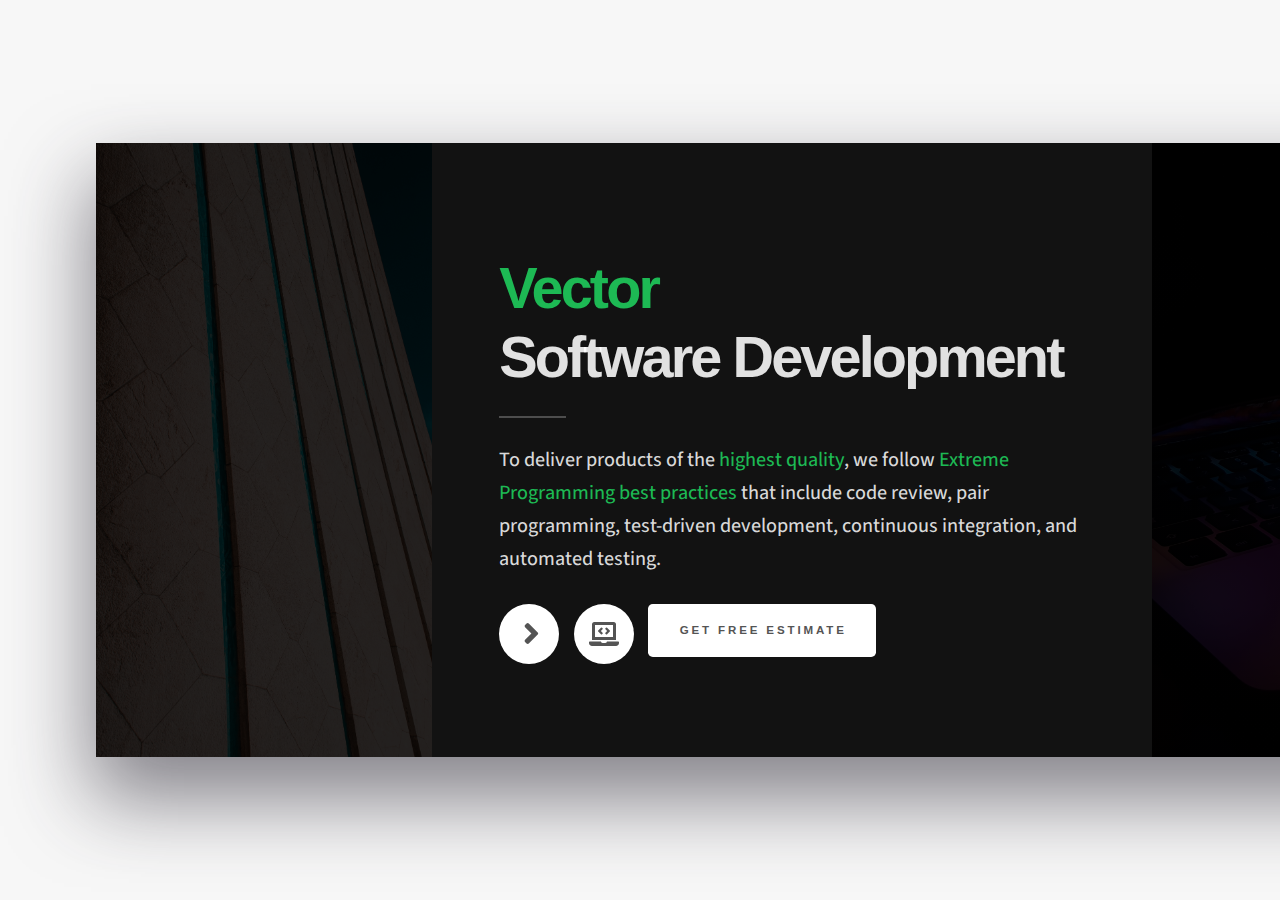
==== commit d10bf52b: "agency project" ====
--- a/index.html
+++ b/index.html
@@ -181,26 +181,34 @@
           </div>
           <div class="gallery">
             <a
+            href="/projectCA.html"
+
+              class="image filtered  span-2-5"
+              data-position="left"
+              style="border:1px solid var(--color-primary)"
+              ><img src="images/gallery/fulls/ca2.png" alt=""
+            /></a>
+            <a
             href="/projectES.html"
 
               class="image filtered  span-2-5"
               data-position="top"
-              style="border:solid 1px var(--color-primary)"
+              style="border:1px solid var(--color-primary)"
               ><img src="images/gallery/fulls/elec1.png" alt=""
             /></a>
             <a
             href="/projectNA.html"
 
               class="image filtered span-2-5"
-              data-position="right"
-              style="border:solid 1px var(--color-primary)"
+              data-position="top"
+              style="border:1px solid var(--color-primary)"
               ><img src="images/gallery/fulls/nadlan1.png" alt=""
             /></a>
             <a
               href="/projectFW.html"
               class="image filtered span-2-5"
-              data-position="left"
-              style="border:solid 1px var(--color-primary)"
+              data-position="top"
+              style="border:1px solid var(--color-primary)"
 
               ><img src="images/gallery/fulls/fastway2.png" alt=""
             /></a>
@@ -208,7 +216,7 @@
             href="/projectSG.html"
               class="image filtered  span-2-5"
               data-position="center"
-              style="border:solid 1px var(--color-primary)"
+              style="border:1px solid var(--color-primary)"
 
               ><img src="images/gallery/fulls/sadgroup1.png" alt=""
             /></a>
--- a/assets/css/main.css
+++ b/assets/css/main.css
@@ -786,7 +786,7 @@
 input[type="tel"]:focus,
 select:focus,
 textarea:focus {
-  border-color: var(--color-primary);
+  border-color: rgba(29, 185, 84);
 }
 
 option {
@@ -1007,9 +1007,9 @@
 .image.filtered:after {
   background: linear-gradient(
     45deg,
-    rgba(0, 0, 0, 0.55) 25%,
-    rgba(0, 0, 0, 0.55) 50%,
-    rgba(0, 0, 0, 0.55)
+    rgba(0, 0, 0, 0.85) 25%,
+    rgba(0, 0, 0, 0.85) 50%,
+    rgba(0, 0, 0, 0.85)
   );
   pointer-events: none;
   content: "";
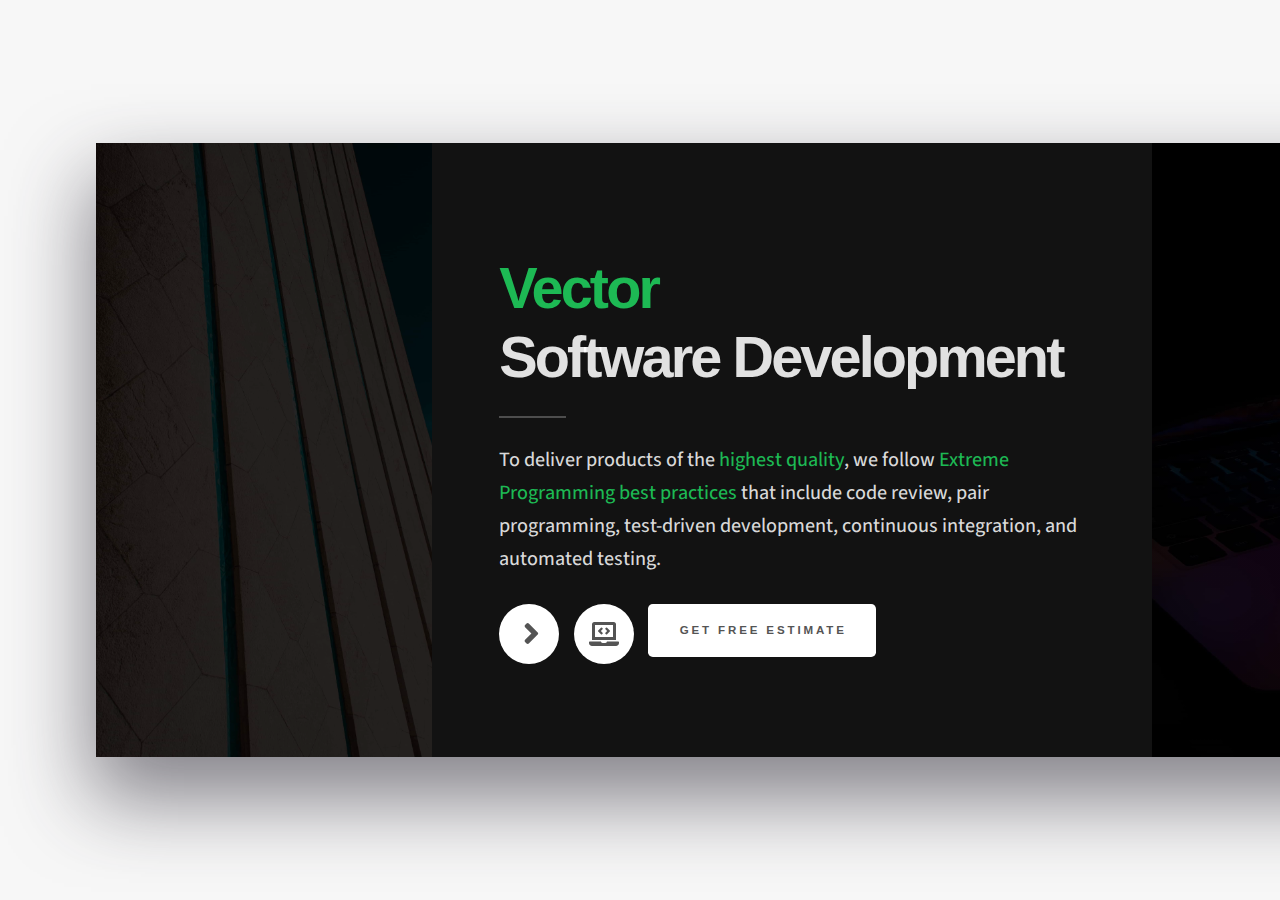
==== commit 5619197e: "img compression" ====
--- a/index.html
+++ b/index.html
@@ -181,21 +181,38 @@
           </div>
           <div class="gallery">
             <a
+            href="/projectSpendify.html"
+
+              class="image filtered  span-2-5"
+              data-position="center"
+              style="border:1px solid var(--color-primary)"
+              ><img src="images/gallery/fulls/spendify1.png" alt=""
+            /></a>
+            <a
+            href="/projectEQ.html"
+
+              class="image filtered  span-2-5"
+              data-position="left"
+              style="border:1px solid var(--color-primary)"
+              ><img src="images/gallery/fulls/shopiq1.png" alt=""
+            /></a>
+            <a
             href="/projectCA.html"
 
               class="image filtered  span-2-5"
               data-position="left"
               style="border:1px solid var(--color-primary)"
-              ><img src="images/gallery/fulls/ca2.png" alt=""
-            /></a>
-            <a
+              ><img src="images/gallery/fulls/ca3.png" alt=""
+            /></a>
+            <!-- ######### Electrics STORE HEB ######### -->
+            <!-- <a
             href="/projectES.html"
 
               class="image filtered  span-2-5"
               data-position="top"
               style="border:1px solid var(--color-primary)"
               ><img src="images/gallery/fulls/elec1.png" alt=""
-            /></a>
+            /></a> -->
             <a
             href="/projectNA.html"
 
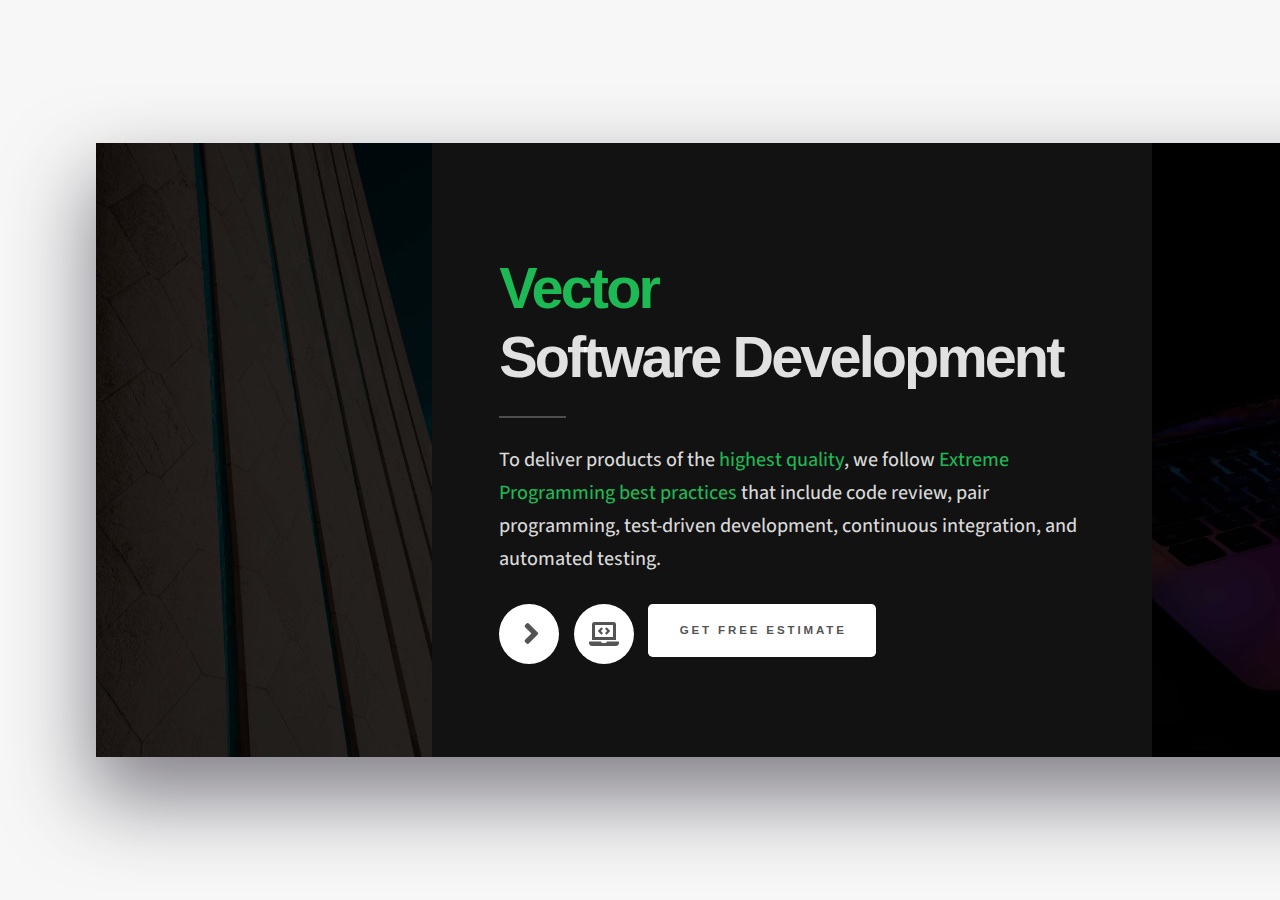
==== commit 11aa1cf5: "UI update" ====
--- a/index.html
+++ b/index.html
@@ -324,10 +324,6 @@
     </div>
 
     <!-- Scripts -->
-    <script type="text/javascript" src=
-    "https://translate.google.com/translate_a/element.js?
-          cb=googleTranslateElementInit">
-      </script> 
     <script src="assets/js/jquery.min.js"></script>
     <script src="assets/js/browser.min.js"></script>
     <script src="assets/js/breakpoints.min.js"></script>
--- a/assets/css/main.css
+++ b/assets/css/main.css
@@ -1025,9 +1025,9 @@
 .image.filtered.tinted:after {
   background: linear-gradient(
     45deg,
-    rgba(0, 0, 0, 0.9) 25%,
-    rgba(0, 0, 0, 0.9) 50%,
-    rgba(0, 0, 0, 0.9)
+    rgba(0, 0, 0, 0.85) 25%,
+    rgba(0, 0, 0, 0.85) 50%,
+    rgba(0, 0, 0, 0.85)
   );
 }
 .image.light-darkened :after {
@@ -3915,3 +3915,36 @@
     transform: none;
   }
 }
+
+/* ######## PROJECT PAGE NAVIGATION ######## */
+#project-page-navigation {
+  margin-bottom: 5vh;
+}
+#project-page-navigation a {
+  text-decoration: none;
+  border: none;
+  font-size: 0.85rem;
+}
+#project-page-navigation a:hover {
+  border-bottom: solid 1px var(--color-accent-2);
+}
+#project-page-navigation i {
+  font-size: 0.65rem;
+  margin-left: 5px;
+  margin-right: 10px;
+}
+#project-page-navigation span {
+  font-size: 0.85rem;
+  border-bottom: solid 1px var(--color-accent-2);
+}
+#go-to-live__Link a {
+  border: solid 1px var(--color-accent-2);
+  padding: 10px;
+  color: var(--color-accent-2);
+}
+#go-to-live__Link a:hover {
+  border: solid 1px white;
+  padding: 10px;
+  color: white;
+  background-color: rgb(29, 185, 84);
+}
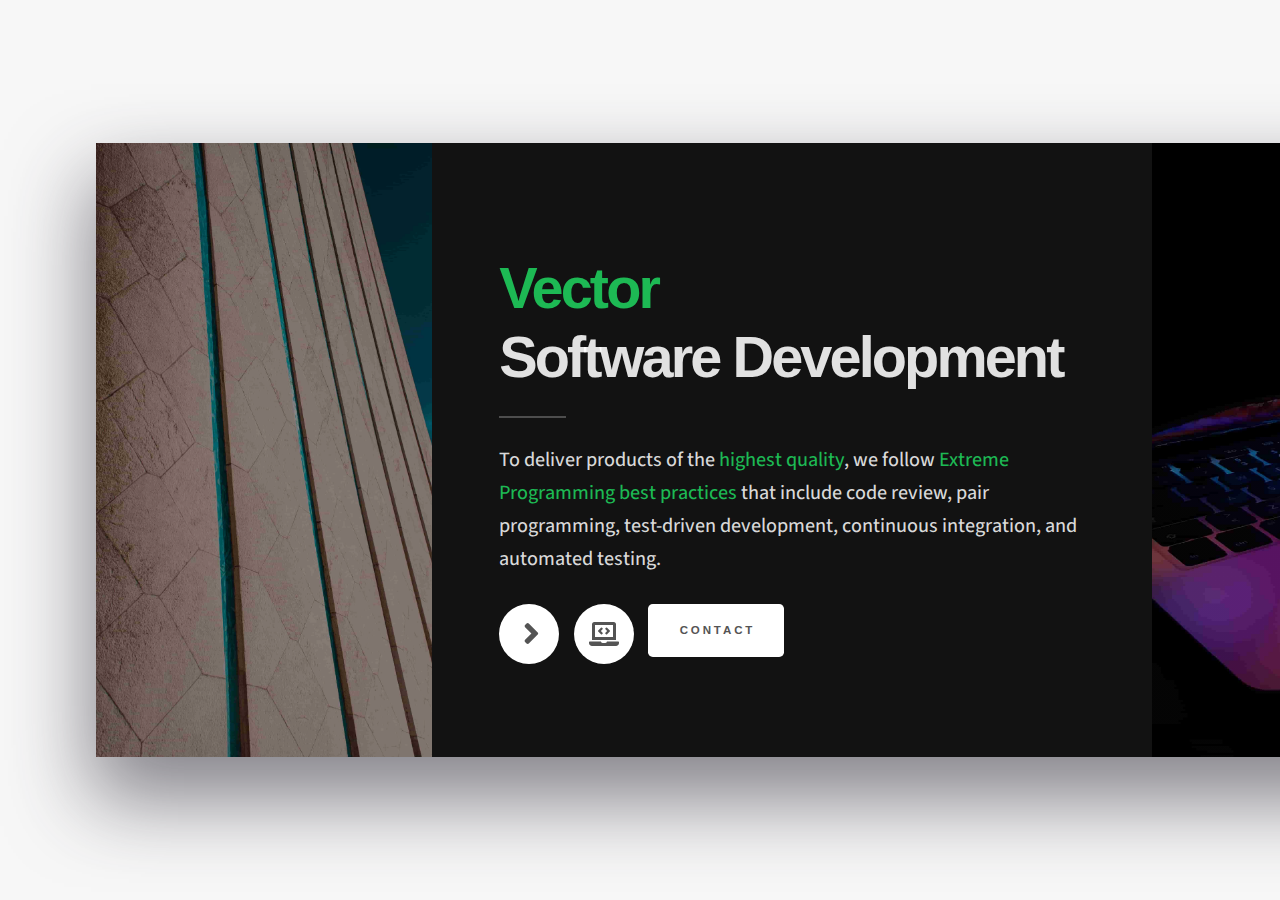
==== commit c15ac64f: "update" ====
--- a/index.html
+++ b/index.html
@@ -27,11 +27,7 @@
               <span style="color: var(--color-primary)">Vector</br></span>
               Software Development</span>
             </h1>
-
-            <p>
-             
-      
-            
+            <p>            
               To deliver products of the
               <span style="color: var(--color-primary)">highest quality</span>,
               we follow
@@ -57,9 +53,11 @@
                   >works</a
                 >
               </li>
-              <li>
-                <a href="#contact" class="button primary color1 circle"
-                  >get free estimate</a
+              
+              <li>
+               
+                <a href="#contact" class="button primary color1 circle" 
+                  >Contact</a
                 >
               </li>
             </ul>
@@ -181,63 +179,118 @@
           </div>
           <div class="gallery">
             <a
-            href="/projectSpendify.html"
-
-              class="image filtered  span-2-5"
-              data-position="center"
-              style="border:1px solid var(--color-primary)"
-              ><img src="images/gallery/fulls/spendify1.png" alt=""
-            /></a>
-            <a
-            href="/projectEQ.html"
-
-              class="image filtered  span-2-5"
-              data-position="left"
-              style="border:1px solid var(--color-primary)"
-              ><img src="images/gallery/fulls/shopiq1.png" alt=""
-            /></a>
-            <a
-            href="/projectCA.html"
-
-              class="image filtered  span-2-5"
-              data-position="left"
-              style="border:1px solid var(--color-primary)"
-              ><img src="images/gallery/fulls/ca3.png" alt=""
-            /></a>
-            <!-- ######### Electrics STORE HEB ######### -->
+              href="/projectCA.html"
+              class="image span-2-5"
+              data-position="center"
+              style="border: solid 1px var(--color-primary)"
+              ><img
+                class="project-card-img"
+                src="images/gallery/fulls/ca1.png"
+                alt=""
+              />
+              <div class="project-card-text">
+                <h3>Creative Agency</h3>
+                <p>
+                  Basic SPA(single page application), customizable,
+                  maintainable, fast, and quick to update. custom React
+                  components & minimalist design.
+                </p>
+                <span>...</span>
+                <button>READ MORE</button>
+              </div></a
+            >
             <!-- <a
-            href="/projectES.html"
-
-              class="image filtered  span-2-5"
-              data-position="top"
-              style="border:1px solid var(--color-primary)"
-              ><img src="images/gallery/fulls/elec1.png" alt=""
-            /></a> -->
-            <a
-            href="/projectNA.html"
-
+              href="/projectES.html"
               class="image filtered span-2-5"
-              data-position="top"
-              style="border:1px solid var(--color-primary)"
-              ><img src="images/gallery/fulls/nadlan1.png" alt=""
-            /></a>
-            <a
-              href="/projectFW.html"
-              class="image filtered span-2-5"
-              data-position="top"
-              style="border:1px solid var(--color-primary)"
-
-              ><img src="images/gallery/fulls/fastway2.png" alt=""
-            /></a>
-            <a
-            href="/projectSG.html"
-              class="image filtered  span-2-5"
-              data-position="center"
-              style="border:1px solid var(--color-primary)"
-
-              ><img src="images/gallery/fulls/sadgroup1.png" alt=""
-            /></a>
-          </div>
+              data-position="center"
+              style="border: solid 1px var(--color-primary)"
+              ><img src="images/gallery/fulls/elec1.png" alt="" />
+              <div class="project-card-text">
+                <h3>Creative Agency</h3>
+                <p>
+                  Basic SPA(single page application), customizable,
+                  maintainable, fast, and quick to update. custom React
+                  components & minimalist design.
+                </p>
+                <span>...</span>
+                <button>READ MORE</button>
+              </div></a
+            > -->
+       
+            <a
+              href="/projectSG.html"
+              class="image span-2-5"
+              data-position="center"
+              style="border: solid 1px var(--color-primary)"
+              ><img src="images/gallery/fulls/sadgroup1.png" alt="" />
+              <div class="project-card-text">
+                <h3>S.A.D Group LTD</h3>
+                <p>
+                  construction contractor company, designed using React
+                  front-end and built a python custom API responsible for saving
+                  user requests and sending emails notifying the company.
+                </p>
+                <span>...</span>
+                <button>READ MORE</button>
+              </div></a
+            >
+            <a
+              href="/projectEQ.html"
+              class="image span-2-5"
+              data-position="center"
+              style="border: solid 1px var(--color-primary)"
+              ><img src="images/gallery/fulls/shopiq1.png" alt="" />
+              <div class="project-card-text">
+                <h3>Shopiq</h3>
+                <p>
+                  E-commerce react application, converted to react arrow
+                  functional components, lightwheight PWA, different features
+                  such as cart, product slider and a modern resposnsive design.
+                </p>
+                <span>...</span>
+                <button>READ MORE</button>
+              </div></a
+            >
+            <a
+              href="/projectSpendify.html"
+              class="image span-2-5"
+              data-position="center"
+              style="border: solid 1px var(--color-primary)"
+              ><img src="images/gallery/fulls/spendify1.png" alt="" />
+              <div class="project-card-text">
+                <h3>Spendify</h3>
+                <p>
+                  eCommerce web application, client-side features include
+                  shopping cart with automatic save in local storage, client
+                  sign up, profile page, and order history page. the admin
+                  dashboard allows for product management as well as client
+                  order and profile management. the admin order list will update
+                  as soon as an order has been submitted.
+                </p>
+                <span>...</span>
+                <button>READ MORE</button>
+              </div></a
+            >
+            <a
+            href="/projectFW.html"
+            class="image span-2-5"
+            data-position="center"
+            style="border: solid 1px var(--color-primary)"
+            ><img src="images/gallery/fulls/fastway2.png" alt="" />
+            <div class="project-card-text">
+              <h3>Fastway</h3>
+              <p>
+                delivery company website, single-page-application, using react
+                router for rendering different screens. project include form
+                sections, different design features, custom animated
+                components, based on the original company wordpress design.
+              </p>
+              <span>...</span>
+              <button>READ MORE</button>
+            </div></a
+          >
+          </div>
+
         </section>
 
         <!-- Panel -->
--- a/assets/css/main.css
+++ b/assets/css/main.css
@@ -1007,9 +1007,9 @@
 .image.filtered:after {
   background: linear-gradient(
     45deg,
-    rgba(0, 0, 0, 0.85) 25%,
-    rgba(0, 0, 0, 0.85) 50%,
-    rgba(0, 0, 0, 0.85)
+    rgba(0, 0, 0, 0.45) 25%,
+    rgba(0, 0, 0, 0.45) 50%,
+    rgba(0, 0, 0, 0.45)
   );
   pointer-events: none;
   content: "";
@@ -1025,9 +1025,9 @@
 .image.filtered.tinted:after {
   background: linear-gradient(
     45deg,
-    rgba(0, 0, 0, 0.85) 25%,
-    rgba(0, 0, 0, 0.85) 50%,
-    rgba(0, 0, 0, 0.85)
+    rgba(0, 0, 0, 0.45) 25%,
+    rgba(0, 0, 0, 0.45) 50%,
+    rgba(0, 0, 0, 0.45)
   );
 }
 .image.light-darkened :after {
@@ -1936,24 +1936,24 @@
 }
 
 .gallery .image img {
-  -moz-transition: -moz-transform 0.2s ease-in-out;
-  -webkit-transition: -webkit-transform 0.2s ease-in-out;
-  -ms-transition: -ms-transform 0.2s ease-in-out;
-  transition: transform 0.2s ease-in-out;
+  -moz-transition: -moz-transform 0.6s ease-in-out;
+  -webkit-transition: -webkit-transform 0.6s ease-in-out;
+  -ms-transition: -ms-transform 0.6s ease-in-out;
+  transition: transform 0.6s ease-in-out;
 }
 
 .gallery .image:after {
-  -moz-transition: opacity 0.2s ease-in-out;
-  -webkit-transition: opacity 0.2s ease-in-out;
-  -ms-transition: opacity 0.2s ease-in-out;
-  transition: opacity 0.2s ease-in-out;
+  -moz-transition: opacity 0.8s ease-in-out;
+  -webkit-transition: opacity 0.8s ease-in-out;
+  -ms-transition: opacity 0.8s ease-in-out;
+  transition: opacity 0.8s ease-in-out;
 }
 
 .gallery .image:hover img {
-  -moz-transform: scale(1.025);
-  -webkit-transform: scale(1.025);
-  -ms-transform: scale(1.025);
-  transform: scale(1.025);
+  -moz-transform: scale(1.15);
+  -webkit-transform: scale(1.15);
+  -ms-transform: scale(1.15);
+  transform: scale(1.15);
 }
 
 .gallery .image:hover:after {
@@ -3948,3 +3948,51 @@
   color: white;
   background-color: rgb(29, 185, 84);
 }
+
+/* ########### PROJECT CARD OPTIMIZATION ############# */
+.project-card-text {
+  position: absolute;
+  background-color: rgba(0, 0, 0, 0.85);
+  height: 100%;
+  width: 100%;
+  opacity: 1;
+  padding-top: 3rem;
+}
+.project-card-img {
+  opacity: 0.9;
+  background-color: black;
+}
+.project-card-text > p {
+  color: white;
+  margin: 1rem 2rem;
+  max-height: 5.5rem;
+  overflow-y: hidden;
+}
+.project-card-text > h3 {
+  color: white;
+  margin: 2rem;
+  font-size: 1.5rem;
+}
+.project-card-text > button {
+  color: white;
+  margin: 1rem;
+  text-align: center;
+  display: block;
+  text-align: center;
+  width: 85%;
+  outline: none;
+  background-color: rgba(0, 0, 0, 0.325);
+  border: solid 2px var(--color-accent-2) !important;
+  filter: drop-shadow(1px 1px 10px rgba(0, 0, 0, 0.3));
+  margin-left: 2rem;
+}
+.project-card-text > button:hover {
+  color: white !important;
+  background-color: var(--color-accent-2) !important;
+}
+.project-card-text > span {
+  color: white;
+  font-size: 1.5rem;
+  display: block;
+  text-align: center;
+}
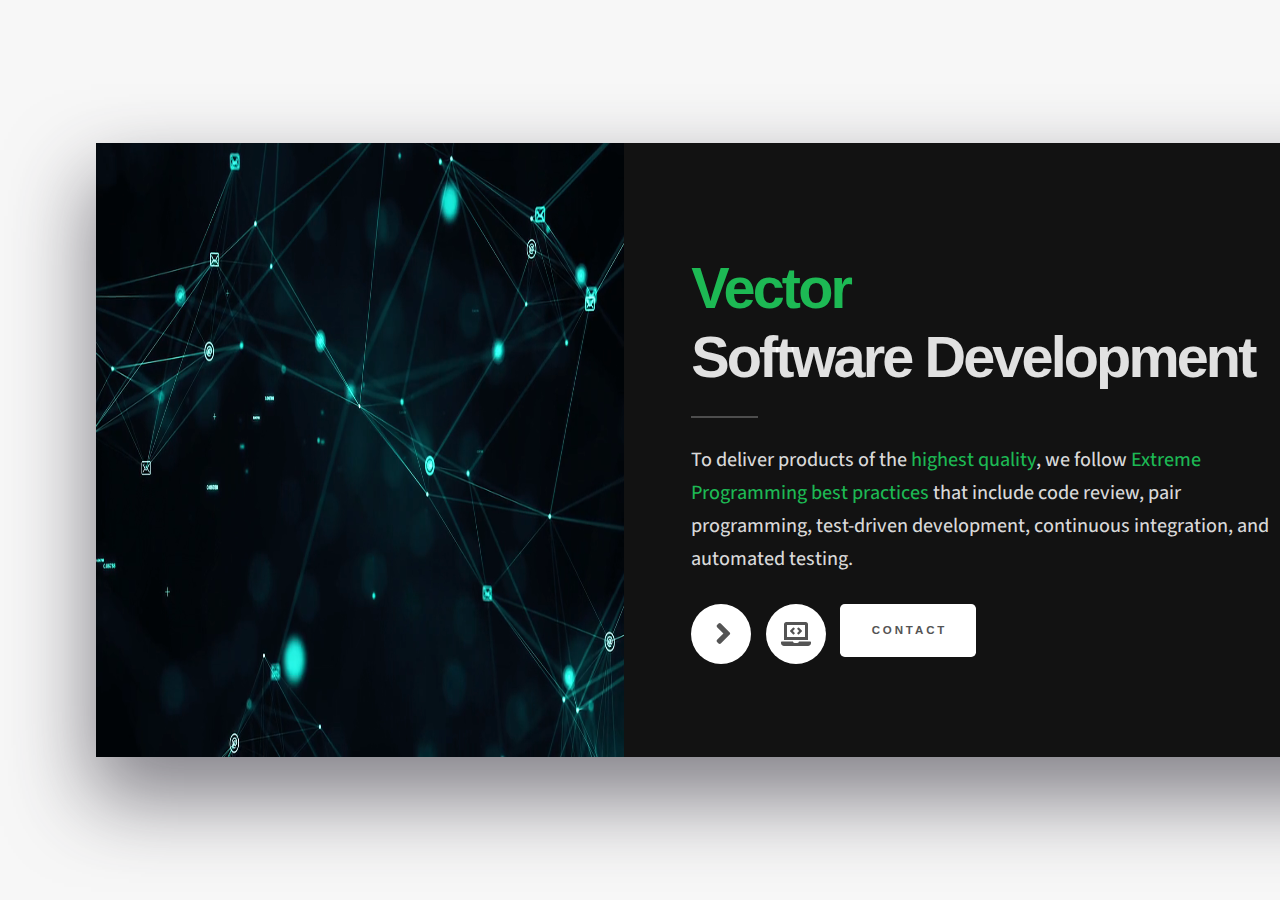
==== commit f7fb53d4: "design update" ====
--- a/index.html
+++ b/index.html
@@ -22,12 +22,12 @@
       <div id="wrapper">
         <!-- Panel (Banner) -->
         <section class="panel banner right">
-          <div class="content color0 span-3-75">
+          <div class="content color0 span-3-75" > 
             <h1 class="major">
               <span style="color: var(--color-primary)">Vector</br></span>
               Software Development</span>
             </h1>
-            <p>            
+            <p id="intro-anchor">            
               To deliver products of the
               <span style="color: var(--color-primary)">highest quality</span>,
               we follow
@@ -62,8 +62,26 @@
               </li>
             </ul>
           </div>
-          <div class="image filtered span-1-75" data-position="25% 25%">
-            <img src="images/pic01.jpg" alt="" />
+          <div class="span-2-75"   id="hero-section-video-wrapper">
+            <!-- <img src="images/pic01.jpg" alt="" /> -->
+            <video
+            autoPlay
+            muted
+            loop
+            alt="hero-img"
+            id="hero-section-video"
+            poster="images/pic01.jpg"
+            playsInline
+          > 
+            <source type="video/mp4" src="images/vector_intro.mp4" />
+           
+          </video> 
+          <!-- <a
+          href="#intro-anchor"
+          class="button primary color1 circle icon solid fa-angle-down"
+          style="display:block;z-index:1000;margin: auto;margin-bottom: 5vh;"
+          >Next</a
+        > -->
           </div>
         </section>
 
@@ -334,31 +352,12 @@
                   <li>
                     <input
                       type="submit"
-                      value="Send Message"
+                      value="Send"
                       class="button primary"
                     />
                   </li>
                 </ul>
               </form>
-            </div>
-            <div class="span-1-5">
-              <ul class="contact-icons color1">
-                <li class="icon brands fa-twitter">
-                  <a href="#">@vectorSD-tld</a>
-                </li>
-                <li class="icon brands fa-facebook-f">
-                  <a href="#">facebook.com/vectorSD</a>
-                </li>
-                <li class="icon brands fa-snapchat-ghost">
-                  <a href="#">@vectorSD-tld</a>
-                </li>
-                <li class="icon brands fa-instagram">
-                  <a href="#">@vectorSD-tld</a>
-                </li>
-                <li class="icon brands fa-medium-m">
-                  <a href="#">medium.com/vectorSD</a>
-                </li>
-              </ul>
             </div>
           </div>
         </section>
--- a/assets/css/main.css
+++ b/assets/css/main.css
@@ -3,16 +3,6 @@
 
 /* COLOR SCHEME */
 :root {
-  /* ORIGINAL COLORS
-  --color-primary: #e1b7b4;
-  --color-secondary: #726193;
-  --color-accent-1: #e37b7c;
-  --color-accent-2: #353865;
-  --color-accent-3: #ffd900;
-  --color-accent-4: #323459;
-  --color-white: rgb(247, 247, 247);
-  --color-dark: #2e2b37; */
-
   --color-primary: rgb(29, 185, 84);
   --color-secondary: rgb(84, 84, 84);
   --color-accent-1: rgb(33, 33, 33);
@@ -21,103 +11,27 @@
   --color-accent-4: rgb(83, 83, 83);
   --color-white: rgb(247, 247, 247);
   --color-dark: #121212;
-
-  /* --color-bright: rgb(247, 247, 247); */
-  /* --color-light-bright: rgb(247, 247, 247); */
-
-  /* --color-light-dark: rgb(122, 122, 122); */
-  /* --color-black: #222; */
-
-  /* --font-family: "Slabo 27px", serif; */
-}
-
-html,
-body,
-div,
-span,
-applet,
-object,
-iframe,
-h1,
-h2,
-h3,
-h4,
-h5,
-h6,
-p,
-blockquote,
-pre,
-a,
-abbr,
-acronym,
-address,
-big,
-cite,
-code,
-del,
-dfn,
-em,
-img,
-ins,
-kbd,
-q,
-s,
-samp,
-small,
-strike,
-strong,
-sub,
-sup,
-tt,
-var,
-b,
-u,
-i,
-center,
-dl,
-dt,
-dd,
-ol,
-ul,
-li,
-fieldset,
-form,
-label,
-legend,
-table,
-caption,
-tbody,
-tfoot,
-thead,
-tr,
-th,
-td,
-article,
-aside,
-canvas,
-details,
-embed,
-figure,
-figcaption,
-footer,
-header,
-hgroup,
-menu,
-nav,
-output,
-ruby,
-section,
-summary,
-time,
-mark,
-audio,
-video {
+}
+html {
+  width: 100%;
+  height: 100%;
+  box-sizing: border-box;
+}
+
+*,
+*:before,
+*:after {
+  box-sizing: inherit;
+}
+* {
   margin: 0;
   padding: 0;
   border: 0;
-  font-size: 10%;
   font: inherit;
-  vertical-align: baseline;
+}
+a {
+  color: inherit;
+  text-decoration: none;
 }
 
 article,
@@ -143,24 +57,6 @@
   list-style: none;
 }
 
-blockquote,
-q {
-  quotes: none;
-}
-
-blockquote:before,
-blockquote:after,
-q:before,
-q:after {
-  content: "";
-  content: none;
-}
-
-table {
-  border-collapse: collapse;
-  border-spacing: 0;
-}
-
 body {
   -webkit-text-size-adjust: none;
 }
@@ -168,11 +64,6 @@
 mark {
   background-color: transparent;
   color: inherit;
-}
-
-input::-moz-focus-inner {
-  border: 0;
-  padding: 0;
 }
 
 input,
@@ -252,21 +143,6 @@
 
 @-ms-viewport {
   width: device-width;
-}
-
-html {
-  width: 100%;
-  height: 100%;
-}
-
-html {
-  box-sizing: border-box;
-}
-
-*,
-*:before,
-*:after {
-  box-sizing: inherit;
 }
 
 body {
@@ -459,16 +335,6 @@
   letter-spacing: -0.05em;
 }
 
-h1 a,
-h2 a,
-h3 a,
-h4 a,
-h5 a,
-h6 a {
-  color: inherit;
-  text-decoration: none;
-}
-
 h1.major,
 h2.major,
 h3.major {
@@ -1025,9 +891,9 @@
 .image.filtered.tinted:after {
   background: linear-gradient(
     45deg,
-    rgba(0, 0, 0, 0.45) 25%,
-    rgba(0, 0, 0, 0.45) 50%,
-    rgba(0, 0, 0, 0.45)
+    rgba(0, 0, 0, 0.82) 25%,
+    rgba(0, 0, 0, 0.82) 50%,
+    rgba(0, 0, 0, 0.82)
   );
 }
 .image.light-darkened :after {
@@ -1550,74 +1416,6 @@
 
 ul.contact-icons.color4 > li:before {
   color: var(--color-accent-2);
-}
-
-/* Table */
-
-.table-wrapper {
-  -webkit-overflow-scrolling: touch;
-  overflow-x: auto;
-}
-
-table {
-  margin: 0 0 1.5rem 0;
-  width: 100%;
-}
-
-table tbody tr {
-  border: solid 1px rgba(255, 255, 255, 0.25);
-  border-left: 0;
-  border-right: 0;
-}
-
-table tbody tr:nth-child(2n + 1) {
-  background-color: rgba(255, 255, 255, 0.075);
-}
-
-table td {
-  padding: 0.75rem 0.75rem;
-}
-
-table th {
-  color: rgba(255, 255, 255, 0.875);
-  font-size: 0.9rem;
-  font-weight: 400;
-  padding: 0 0.75rem 0.75rem 0.75rem;
-  text-align: left;
-}
-
-table thead {
-  border-bottom: solid 2px rgba(255, 255, 255, 0.25);
-}
-
-table tfoot {
-  border-top: solid 2px rgba(255, 255, 255, 0.25);
-}
-
-table.alt {
-  border-collapse: separate;
-}
-
-table.alt tbody tr td {
-  border: solid 1px rgba(255, 255, 255, 0.25);
-  border-left-width: 0;
-  border-top-width: 0;
-}
-
-table.alt tbody tr td:first-child {
-  border-left-width: 1px;
-}
-
-table.alt tbody tr:first-child td {
-  border-top-width: 1px;
-}
-
-table.alt thead {
-  border-bottom: 0;
-}
-
-table.alt tfoot {
-  border-top: 0;
 }
 
 /* Button */
@@ -3996,3 +3794,48 @@
   display: block;
   text-align: center;
 }
+
+/* #################3 HERO VIDEO ################## */
+
+#hero-section-video {
+  width: 100% !important;
+  height: 100% !important;
+  object-fit: fill;
+  animation: video-opacity 15000ms linear infinite;
+  padding: 0;
+}
+#hero-section-video-wrapper {
+  background-color: black;
+  padding: 0;
+}
+.hero-section-img.video {
+}
+@media (min-width: 600px) {
+  .hero-section-img {
+    /* height: 70vh; */
+  }
+  .hero-section-img.video {
+    /* display: block; */
+  }
+  .hero-section-img.mobile {
+    /* display: none; */
+  }
+}
+@keyframes video-opacity {
+  0% {
+    opacity: 0.5;
+  }
+
+  25% {
+    opacity: 0.65;
+  }
+  50% {
+    opacity: 0.8;
+  }
+  75% {
+    opacity: 0.65;
+  }
+  100% {
+    opacity: 0.5;
+  }
+}
